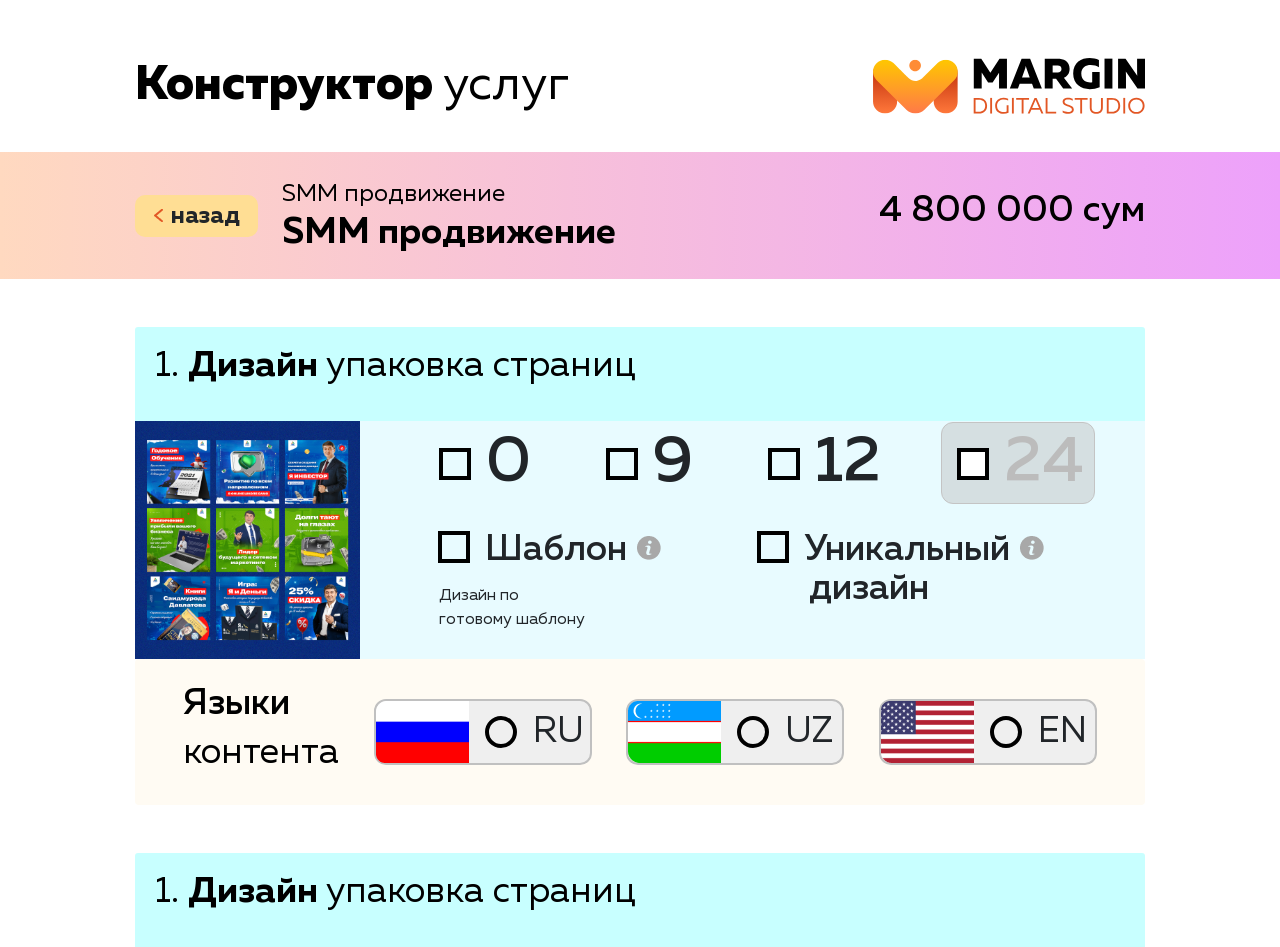
==== singlePage.html @ c9d4fbbf "Constructor" ====
<!DOCTYPE html>
<html lang="en">
<head>
    <meta charset="UTF-8">
    <meta name="viewport" content="width=device-width, user-scalable=no, initial-scale=1.0, maximum-scale=1.0, minimum-scale=1.0">
    <meta http-equiv="X-UA-Compatible" content="ie=edge">
    <title>Конструктор</title>

    <link rel="stylesheet" href="css/bootstrap.css">
    <link rel="stylesheet" href="css/app.css">
</head>
<body>

<header class="header">
    <div class="container">
        <div class="header__top">
            <div class="header__title">Конструктор <span>услуг</span></div>
            <a href="#" class="logo"><img src="./img/logo.svg" alt="Лого"></a>
        </div>
    </div>
</header>

<div class="Context Context_purple">
    <div class="container">
        <div class="d-flex align-items-center justify-content-between py-4">

            <div class="d-flex align-items-center">
                <button class="btn border-0 d-flex align-items-center justify-content-center" type="button">
                    <img src="img/icon/prev.png" alt="" class="">
                    <span class="font-weight-bold ml-2">назад</span>
                </button>

                <div class="ml-4">
                    <p class="mb-0">SMM продвижение</p>
                    <h2 class="font-weight-bold mb-0">SMM продвижение</h2>
                </div>
            </div>

            <div class="">
                <h2> 4 800 000 сум </h2>
            </div>

        </div>
    </div>
</div>

<div class="design mt-5">
    <div class="container">
        <div class="row">
            <div class="col-12">
                <div class="card border-0">
                    <div class="card-header border-bottom-0">
                        <p>1. <span class="font-weight-bold"> Дизайн </span> упаковка страниц</p>
                    </div>

                    <div class="card-body py-0 pl-0">
                        <div class="row">
                            <div class="col-3">
                                <div class="card border-0">
                                    <div class="card-body p-0">
                                        <img src="img/departments/Registration.png" alt="" class="w-100">
                                    </div>
                                </div>
                            </div>

                            <div class="col-9">
                                <div class="row">
                                    <button class="btn p-0 shadow-none">
                                        <label for="null" class="input-label">
                                            <input type="radio" id="null" name="numberOfPage">
                                            <h5 class=" ml-5 mb-0 input-text d-block py-2"> 0 </h5>
                                        </label>
                                    </button>

                                    <button class="btn p-0 shadow-none" >
                                        <label for="nine" class="input-label">
                                            <input type="radio" id="nine" name="numberOfPage">
                                            <h5 class="ml-5 mb-0 input-text d-block py-2"> 9 </h5>
                                        </label>
                                    </button>

                                    <button class="btn p-0 shadow-none">
                                        <label for="twelve" class="input-label">
                                            <input type="radio" id="twelve" name="numberOfPage">
                                            <h5 class="ml-5 mb-0 input-text d-block py-2"> 12 </h5>
                                        </label>
                                    </button>

                                    <button class="btn p-0 shadow-none btn_disabled">
                                        <label for="disabled" class="input-label">
                                            <input type="radio" id="disabled" name="numberOfPage">
                                            <h5 class=" ml-5 mb-0 input-text d-block py-2"> 24 </h5>
                                        </label>
                                    </button>
                                </div>

                                <div class="row mt-1">
                                    <div class="col-5">
                                        <div class="card border-0">
                                            <div class="card-body py-0">
                                                <button class="btn shadow-none" id="borderdraw" onclick="drawBorder()">
                                                    <label for="shablon" class="form-check-label">
                                                       <div class="d-flex align-items-center mb-3">
                                                           <input type="radio" id="shablon" name="numberOfPage" class="form-check-label_input">
                                                           <h4 class="mb-0 input-text d-block pt-2 form-check-label_input-text"> Шаблон </h4>
                                                           <a href="" class=""><img src="img/icon/VectorInfo.png" alt="" class="form-check-label_img"></a>
                                                       </div>

                                                        <p class="mb-0 text-left pl-3">Дизайн по </p>
                                                        <p class="mb-0 text-left pl-3">готовому шаблону </p>

                                                    </label>

                                                </button>
                                            </div>
                                        </div>
                                    </div>

                                    <div class="col-6">
                                        <div class="card border-0">
                                            <div class="card-body py-0">
                                                <button class="btn shadow-none" id="uniqueBorder" onclick="drawBorderForUnique()">
                                                    <label for="unique" class="form-check-label">
                                                        <div class="d-flex align-items-center mb-3">
                                                            <input type="radio" id="unique" class="form-check-label_input" name="numberOfPage">
                                                            <div><h4 class="mb-0 input-text form-check-label_input-text d-block pt-2"> Уникальный
                                                                <h4 class="mb-0 form-check-label_input-text_inputTextFontSize pr-4"> дизайн</h4></h4></div>

                                                            <a href="" class=""><img src="img/icon/VectorInfo.png" alt="" class="form-check-label_img"></a>
                                                        </div>
                                                    </label>

                                                </button>
                                            </div>
                                        </div>
                                    </div>
                                </div>
                            </div>
                        </div>


                    </div>
                </div>
            </div>
        </div>
    </div>
</div>

<div class="language-content">
    <div class="container">
        <div class="row">
       <div class="col-12">
          <div class="card px-5 d-flex flex-row justify-content-between border-0 align-items-center">
              <div>
                  <h2 class="mb-0"> Языки </h2>
                  <p class="mb-0"> контента </p>
              </div>

              <button class="btn language-button p-0 shadow-none" onclick="drawBorderRu()" id="ru">
                  <label for="russian" class="language-button_label">
                      <img src="img/departments/ru.png" alt="" class="language-button_img">

                      <input type="radio" class="language-button_input" id="russian">

                      <span class="ml-3"></span>

                      <p class="language-button_text mb-0 ml-5"> RU </p>
                  </label>
              </button>

              <button class="btn language-button p-0 shadow-none" id="uzbek">
                  <label for="UZ" class="language-button_label">
                      <img src="img/departments/uz.png" alt="" class="language-button_img">

                      <input type="radio" class="language-button_input" id="UZ" onclick="drawBorderUz()">

                      <span class="ml-3"></span>

                      <p class="language-button_text mb-0 ml-5"> UZ </p>
                  </label>
              </button>

              <button class="btn language-button p-0 shadow-none" id="english">
                  <label for="EN" class="language-button_label">
                      <img src="img/departments/USA.png" alt="" class="language-button_img">

                      <input type="radio" class="language-button_input" id="EN" onclick="drawBorderEn()">

                      <span class="ml-3"></span>

                      <p class="language-button_text mb-0 ml-5"> EN </p>
                  </label>
              </button>
          </div>
       </div>
        </div>
    </div>
</div>

<div class="design mt-5">
    <div class="container">
        <div class="row">
            <div class="col-12">
                <div class="card border-0">
                    <div class="card-header border-bottom-0">
                        <p>1. <span class="font-weight-bold"> Дизайн </span> упаковка страниц</p>
                    </div>

                    <div class="card-body py-0 pl-0">

                    </div>
                </div>
            </div>
        </div>
    </div>
</div>






<script src="js/jquery-3.3.1.slim.min.js"></script>
<script src="js/popper.min.js"></script>
<script src="js/bootstrap.js"></script>
<script src="js/app.js"></script>
</body>
</html>
---- css/app.css ----
body{padding:0;margin:0;font-family:'Muller', sans-serif;color:#000}.container{width:100%;max-width:1040px;margin:0 auto}*{box-sizing:border-box}input{font-family:'Muller', sans-serif}@font-face{font-family:'Muller';src:url("../fonts/MullerLight.eot");src:local("Muller Light"),local("MullerLight"),url("../fonts/MullerLight.eot?#iefix") format("embedded-opentype"),url("../fonts/MullerLight.woff2") format("woff2"),url("../fonts/MullerLight.woff") format("woff"),url("../fonts/MullerLight.ttf") format("truetype");font-weight:300;font-style:normal}@font-face{font-family:'Muller';src:url("../fonts/MullerRegular.eot");src:local("Muller Regular"),local("MullerRegular"),url("../fonts/MullerRegular.eot?#iefix") format("embedded-opentype"),url("../fonts/MullerRegular.woff2") format("woff2"),url("../fonts/MullerRegular.woff") format("woff"),url("../fonts/MullerRegular.ttf") format("truetype");font-weight:normal;font-style:normal}@font-face{font-family:'Muller';src:url("../fonts/MullerMedium.eot");src:local("Muller Medium"),local("MullerMedium"),url("../fonts/MullerMedium.eot?#iefix") format("embedded-opentype"),url("../fonts/MullerMedium.woff2") format("woff2"),url("../fonts/MullerMedium.woff") format("woff"),url("../fonts/MullerMedium.ttf") format("truetype");font-weight:500;font-style:normal}@font-face{font-family:'Muller';src:url("../fonts/MullerBold.eot");src:local("Muller Bold"),local("MullerBold"),url("../fonts/MullerBold.eot?#iefix") format("embedded-opentype"),url("../fonts/MullerBold.woff2") format("woff2"),url("../fonts/MullerBold.woff") format("woff"),url("../fonts/MullerBold.ttf") format("truetype");font-weight:bold;font-style:normal}@font-face{font-family:'Muller';src:url("../fonts/MullerExtraBold.eot");src:local("Muller ExtraBold"),local("MullerExtraBold"),url("../fonts/MullerExtraBold.eot?#iefix") format("embedded-opentype"),url("../fonts/MullerExtraBold.woff2") format("woff2"),url("../fonts/MullerExtraBold.woff") format("woff"),url("../fonts/MullerExtraBold.ttf") format("truetype");font-weight:800;font-style:normal}.icon{display:inline-block;vertical-align:sub;mask-repeat:no-repeat;mask-size:100%;-webkit-mask-repeat:no-repeat;-webkit-mask-size:100%;background-color:#e25725;width:23px;height:33px}.icon.next-icon{mask-image:url("../img/icon/Vector.png");-webkit-mask-image:url("../img/icon/Vector.png")}.icon.next-grey{background-color:#959595}.header__top{display:flex;align-items:center;justify-content:space-between;padding-top:50px;padding-bottom:30px}.header__title{font-weight:800;font-size:48px;color:#000}.header__title span{font-weight:normal}.section-top .top-block{display:flex;align-items:center;height:136px}.section-top .top-block__wrapper{display:flex;align-items:center}.section-top .top-block--black{background:#2b2b2b;background:-moz-linear-gradient(top, #2b2b2b 0%, #0a0a0a 100%);background:-webkit-linear-gradient(top, #2b2b2b 0%, #0a0a0a 100%);background:linear-gradient(to bottom, #2b2b2b 0%, #0a0a0a 100%);filter:progid:DXImageTransform.Microsoft.gradient(startColorstr='#2b2b2b', endColorstr='#0a0a0a', GradientType=0)}.section-top .top-block__title{margin-right:auto;font-size:36px;font-weight:bold}.section-top .top-block__title--white{color:#fff}.section-top .top-block__input input{height:77px;width:645px;border:1px solid #c4c4c4;border-radius:10px;outline:0;font-size:48px;font-weight:500;padding:10px 25px 0 25px}.section-department .department-title{position:relative;display:flex;align-items:center;padding-top:60px;padding-bottom:35px;font-size:48px}.section-department .department-title span{font-size:144px;font-weight:800;margin-left:auto;position:absolute;right:0;bottom:0;line-height:50%}.section-department .department-title--smm span{color:rgba(255,172,25,0.25)}.section-department .department-title--www span{color:rgba(156,183,255,0.25)}.section-department .department-block.department-smm.department-block--active,.section-department .department-block.department-www.department-block--active{background-color:#FFFAEE}.section-department .department-block.department-fb.department-block--active{background-color:#ECF7FF}.section-department .department-block.department-context.department-block--active{background-color:#EEFFF1}.section-department .department-block.department-individual{margin-top:50px}.section-department .drawBorderStyle{background:#FFFFFF;border:2px solid #E25725;box-sizing:border-box;border-radius:12px}.section-department .department-block{position:relative;background-color:#F4F4F4;border-bottom:10px solid #DEDEDE;min-height:220px;display:flex;align-items:center}.section-department .department-block .department-grid{display:grid;grid-template-columns:416px 1fr;grid-gap:30px}.section-department .department-block .department-grid .department-col .department-image{display:flex;align-items:center;justify-content:center}.section-department .department-block .department-grid .department-col__wrapper{display:flex;align-items:center;justify-content:space-between;height:100%}.section-department .department-block .department-grid .department-col__wrapper .icon-circle-next{display:flex;align-items:center;justify-content:center;background-color:#DEDEDE;width:74px;height:74px;flex:none;border-radius:50%}.section-department .department-block .department-grid .department-col__wrapper .icon-circle-next::before{content:'';-webkit-mask:url(../img/icon/next.svg) no-repeat center/100%;mask:url(../img/icon/next.svg) no-repeat center/100%;width:23px;height:33px;background-color:#000}.section-department .department-block .department-grid .department-col__inner .department-name{font-size:36px;font-weight:bold;margin-bottom:18px}.section-department .department-block .department-grid .department-col__inner .department-service{display:flex;align-items:center;font-weight:500;font-size:24px}.section-department .department-block .department-grid .department-col__inner .department-service__none{color:#747474}.section-department .department-block .department-grid .department-col__inner .department-service__count{border-radius:10px;height:42px;display:none;align-items:center;justify-content:center;padding-left:18px;padding-right:18px;color:#fff;background:#e55927;background:-moz-linear-gradient(left, #e55927 0%, #ffac0b 100%);background:-webkit-linear-gradient(left, #e55927 0%, #ffac0b 100%);background:linear-gradient(to right, #e55927 0%, #ffac0b 100%);filter:progid:DXImageTransform.Microsoft.gradient(startColorstr="#e55927", endColorstr="#ffac0b", GradientType=1);margin-right:10px}.section-department .department-block .department-grid .department-col__inner .department-service__price{display:none}.section-department .department-block .department-grid .department-col__inner .department-service__price span{color:#E25725}.section-department .department-block .department-grid .department-col__inner .department-service__price--fb span{font-size:52px;color:#3C5997;font-weight:normal}.section-department .department-block--active .department-grid .department-col__wrapper .icon-circle-next{background-color:#FFDE94}.section-department .department-block--active .department-grid .department-col__wrapper .icon-circle-next::before{background-color:#E25725}.section-department .department-block--active .department-grid .department-col__inner .department-service__count{display:flex}.section-department .department-block--active .department-grid .department-col__inner .department-service__price{display:block}.section-department .department-block--active .department-grid .department-col__inner .department-service__none{display:none}.Context{background-color:#f4f4f4}.Context_purple{background-image:linear-gradient(90deg, #ffd9c0 0%, #eda1fb 100%)}.Context_grey{background-image:linear-gradient(90deg, #f4f4f4 0%, #f4f4f4 100%)}.Context_orange{background-image:linear-gradient(90deg, #ba4f21 0%, #d76d22 100%)}.Context_blue{background-image:linear-gradient(90deg, #0062ad 0%, #0174a1 100%)}.Context_green{background-image:linear-gradient(90deg, #0a8652 0%, #0d6f9a 100%)}.Context .container button{width:123px;height:42px;background:#FFDE94;border-radius:10px}.Context .container button img{height:13px;width:9px}.Context .container button span{font-size:24px}.Context .container h2{font-size:36px}.Context .container p{font-size:24px}.Context_white{color:white}h3{font-size:48px;font-weight:lighter}.blocks .block{min-height:147px;position:relative}.blocks .block .block-instagram-facebook a{text-decoration-line:none;color:#000;background-image:linear-gradient(90deg, #ffd9c0 0%, #eda0fc 100%);display:flex;align-items:center;border-radius:10px;padding:23px 49px 27px 44px}.blocks .block .block-instagram-facebook a .circle span{position:relative}.blocks .block .block-instagram-facebook a .circle span:after{content:'';width:32px;height:32px;border:4px solid #000;border-radius:50%;position:absolute;left:0;top:calc(50% - 16px)}.blocks .block .block-instagram-facebook a .circle span:before{content:'';width:18px;height:18px;background:linear-gradient(#ffac0b 0%, #e55927 100%);position:absolute;left:7px;top:calc(50% - 9px);border-radius:50%}.blocks .block .block-instagram-facebook a .messsenger p{font-size:24px}.blocks .block .block-instagram-facebook a .messsenger h3{font-size:36px}.blocks .block .block-instagram-facebook a .col-4 p{font-size:18px}.blocks .block .block-instagram-facebook a .next{width:74px;height:74px;border-radius:50%;background-color:#ffde94;position:absolute;right:49px}.blocks .block .block-telegram{height:147px}.blocks .block .block-telegram a{text-decoration-line:none;color:#000;background-image:linear-gradient(90deg, #b9eaff 0%, #82d5ff 100%);display:flex;align-items:center;border-radius:10px;padding:23px 49px 27px 44px}.blocks .block .block-telegram a .circle span{position:relative}.blocks .block .block-telegram a .circle span:after{content:'';width:32px;height:32px;border:4px solid #000;border-radius:50%;position:absolute;left:0;top:calc(50% - 16px)}.blocks .block .block-telegram a .circle span:before{content:'';width:18px;height:18px;background:linear-gradient(#ffac0b 0%, #e55927 100%);position:absolute;left:7px;top:calc(50% - 9px);border-radius:50%}.blocks .block .block-telegram a .messsenger p{font-size:24px}.blocks .block .block-telegram a .messsenger h3{font-size:36px}.blocks .block .block-telegram a .col-5 p{font-size:18px}.blocks .block .block-telegram a .next{width:74px;height:74px;border-radius:50%;background-color:#ffde94;position:absolute;right:49px}.blocks .block .block-telegram_disabled a{background-image:linear-gradient(90deg, #e7e7e7 0%, #bebebe 100%)}.blocks .block .block-telegram_disabled a .circle span:before{display:none}.blocks .block .block-telegram_disabled a .messsenger p{font-size:24px}.blocks .block .block-telegram_disabled a .messsenger h3{font-size:36px}.blocks .block .block-telegram_disabled a .col-4 p{font-size:18px}.blocks .block .block-telegram_disabled a .next{width:74px;height:74px;border-radius:50%;background-color:#a6a6a6;position:absolute;right:49px}.blocks .block .block-instagram{height:147px}.blocks .block .block-instagram a{text-decoration-line:none;color:#000;background-image:linear-gradient(90deg, #e8823d 0%, #a036b5 100%);display:flex;align-items:center;border-radius:10px;padding:23px 49px 27px 44px}.blocks .block .block-instagram a .circle span{position:relative}.blocks .block .block-instagram a .circle span:after{content:'';width:32px;height:32px;border:4px solid #FFDE94;border-radius:50%;position:absolute;left:0;top:calc(50% - 16px)}.blocks .block .block-instagram a .circle span:before{content:'';width:18px;height:18px;background:white;position:absolute;left:7px;top:calc(50% - 9px);border-radius:50%}.blocks .block .block-instagram a .messsenger p{font-size:24px}.blocks .block .block-instagram a .messsenger h3{font-size:36px}.blocks .block .block-instagram a .col-6 p{font-size:18px}.blocks .block .block-instagram a .next{width:74px;height:74px;border-radius:50%;background-color:#ffde94;position:absolute;right:49px}.blocks .block .block-instagram_disabled a{color:#000000;background-image:linear-gradient(90deg, #e7e7e7 0%, #bebebe 100%)}.blocks .block .block-instagram_disabled a .circle span:before{display:none}.blocks .block .block-instagram_disabled a .circle span:after{border-color:black}.blocks .block .block-instagram_disabled a .messsenger p{font-size:24px;color:black}.blocks .block .block-instagram_disabled a .messsenger h3{font-size:36px;color:#000000}.blocks .block .block-instagram_disabled a .col-6 p{font-size:18px;color:#000000}.blocks .block .block-instagram_disabled a .next{width:74px;height:74px;border-radius:50%;background-color:#a6a6a6;position:absolute;right:49px}.blocks .block .block-instagram_disabled a .next .icon .next-icon{background-color:red}.blocks .block .block-facebook{height:147px}.blocks .block .block-facebook a{text-decoration-line:none;color:#000;background-image:linear-gradient(90deg, #3574c0 0%, #39a0c0 100%);display:flex;align-items:center;border-radius:10px;padding:23px 49px 27px 44px}.blocks .block .block-facebook a .circle span{position:relative}.blocks .block .block-facebook a .circle span:after{content:'';width:32px;height:32px;border:4px solid #FFDE94;border-radius:50%;position:absolute;left:0;top:calc(50% - 16px)}.blocks .block .block-facebook a .circle span:before{content:'';width:18px;height:18px;background:white;position:absolute;left:7px;top:calc(50% - 9px);border-radius:50%}.blocks .block .block-facebook a .messsenger p{font-size:24px}.blocks .block .block-facebook a .messsenger h3{font-size:36px}.blocks .block .block-facebook a .col-6 p{font-size:18px}.blocks .block .block-facebook a .next{width:74px;height:74px;border-radius:50%;background-color:#ffde94;position:absolute;right:49px}.blocks .block .block-facebook_disabled a{color:#000000;background-image:linear-gradient(90deg, #e7e7e7 0%, #bebebe 100%)}.blocks .block .block-facebook_disabled a .circle span:before{display:none}.blocks .block .block-facebook_disabled a .circle span:after{border-color:black}.blocks .block .block-facebook_disabled a .messsenger p{font-size:24px;color:black}.blocks .block .block-facebook_disabled a .messsenger h3{font-size:36px;color:#000000}.blocks .block .block-facebook_disabled a .col-6 p{font-size:18px;color:#000000}.blocks .block .block-facebook_disabled a .next{width:74px;height:74px;border-radius:50%;background-color:#a6a6a6;position:absolute;right:49px}.blocks .block .block-facebook_disabled a .next .icon .next-icon{background-color:red}.blocks .block .block-tiktok{height:147px}.blocks .block .block-tiktok a{text-decoration-line:none;color:#000;background-image:linear-gradient(90deg, #166065 0%, #ef1d52 100%);display:flex;align-items:center;border-radius:10px;padding:21px 49px 21px 44px}.blocks .block .block-tiktok a .circle span{position:relative}.blocks .block .block-tiktok a .circle span:after{content:'';width:32px;height:32px;border:4px solid #FFDE94;border-radius:50%;position:absolute;left:0;top:calc(50% - 16px)}.blocks .block .block-tiktok a .circle span:before{content:'';width:18px;height:18px;background:white;position:absolute;left:7px;top:calc(50% - 9px);border-radius:50%}.blocks .block .block-tiktok a .messsenger p{font-size:24px}.blocks .block .block-tiktok a .messsenger h3{font-size:36px}.blocks .block .block-tiktok a .col-6 p{font-size:18px}.blocks .block .block-tiktok a .next{width:74px;height:74px;border-radius:50%;background-color:#ffde94;position:absolute;right:49px}.blocks .block .block-tiktok_disabled a{color:#000000;background-image:linear-gradient(90deg, #e7e7e7 0%, #bebebe 100%)}.blocks .block .block-tiktok_disabled a .circle span:before{display:none}.blocks .block .block-tiktok_disabled a .circle span:after{border-color:black}.blocks .block .block-tiktok_disabled a .messsenger p{font-size:24px;color:black}.blocks .block .block-tiktok_disabled a .messsenger h3{font-size:36px;color:#000000}.blocks .block .block-tiktok_disabled a .col-6 p{font-size:18px;color:#000000}.blocks .block .block-tiktok_disabled a .next{width:74px;height:74px;border-radius:50%;background-color:#a6a6a6;position:absolute;right:49px}.blocks .block .block-tiktok_disabled a .next .icon .next-icon{background-color:red}.blocks .block .block-youtube{margin-bottom:207px;height:147px}.blocks .block .block-youtube a{text-decoration-line:none;color:#000;background-image:linear-gradient(90deg, #2c2c2c 0%, #8e8e8e 100%);display:flex;align-items:center;border-radius:10px;padding:23px 49px 27px 44px}.blocks .block .block-youtube a .circle span{position:relative}.blocks .block .block-youtube a .circle span:after{content:'';width:32px;height:32px;border:4px solid #FFDE94;border-radius:50%;position:absolute;left:0;top:calc(50% - 16px)}.blocks .block .block-youtube a .circle span:before{content:'';width:18px;height:18px;background:white;position:absolute;left:7px;top:calc(50% - 9px);border-radius:50%}.blocks .block .block-youtube a .messsenger p{font-size:24px}.blocks .block .block-youtube a .messsenger h3{font-size:36px}.blocks .block .block-youtube a .col-6 p{font-size:18px}.blocks .block .block-youtube a .next{width:74px;height:74px;border-radius:50%;background-color:#ffde94;position:absolute;right:49px}.blocks .block .block-youtube_disabled a{color:#000000;background-image:linear-gradient(90deg, #e7e7e7 0%, #bebebe 100%)}.blocks .block .block-youtube_disabled a .circle span:before{display:none}.blocks .block .block-youtube_disabled a .circle span:after{border-color:black}.blocks .block .block-youtube_disabled a .messsenger p{font-size:24px;color:black}.blocks .block .block-youtube_disabled a .messsenger h3{font-size:36px;color:#000000}.blocks .block .block-youtube_disabled a .col-6 p{font-size:18px;color:#000000}.blocks .block .block-youtube_disabled a .next{width:74px;height:74px;border-radius:50%;background-color:#a6a6a6;position:absolute;right:49px}.blocks .block .block-youtube_disabled a .next .icon .next-icon{background-color:red}.footer .footer-block-left{text-decoration-line:none;background-image:linear-gradient(180deg, #ffde94 0%, #ffd371 100%);width:50%;height:194px}.footer .footer-block-left span{font-size:64px}.footer .footer-block-left img{height:37px;width:25px}.footer .footer-block-right{text-decoration-line:none;background-image:linear-gradient(180deg, #efefef 0%, #e1e1e1 100%);width:50%;height:194px}.footer .footer-block-right span{font-size:64px}.footer .footer-block-right img{height:61px;width:63px}.footer .footer-bottom{background-color:#fff3d7;height:97px}.design .container .row .col-12 .card .card-header{background-color:#c8ffff}.design .container .row .col-12 .card .card-header p{font-size:36px}.design .container .row .col-12 .card .card-body{background-color:#e8fbff}.design .container .row .col-12 .card .card-body .row .col-9 .row .btn .input-label{display:inline-block;box-sizing:border-box}.design .container .row .col-12 .card .card-body .row .col-9 .row .btn .input-label input{display:none}.design .container .row .col-12 .card .card-body .row .col-9 .row .btn .input-label input:checked ~ .input-text{background-color:white;border:2px solid #e25725;border-radius:12px}.design .container .row .col-12 .card .card-body .row .col-9 .row .btn .input-label input:checked ~ .input-text:after{border-radius:50%;border-color:#E25725}.design .container .row .col-12 .card .card-body .row .col-9 .row .btn .input-label input:checked ~ .input-text:before{display:block}.design .container .row .col-12 .card .card-body .row .col-9 .row .btn .input-label .input-text{font-size:64px;line-height:64px;padding-left:62px;padding-right:10px;position:relative}.design .container .row .col-12 .card .card-body .row .col-9 .row .btn .input-label .input-text:after{content:'';width:32px;height:32px;border:4px solid #000000;display:block;position:absolute;left:15px;top:calc(50% - 15px)}.design .container .row .col-12 .card .card-body .row .col-9 .row .btn .input-label .input-text:before{content:'';width:18px;height:18px;border-radius:50%;background-color:#E25725;position:absolute;left:22px;top:calc(50% - 8px);display:none}.design .container .row .col-12 .card .card-body .row .col-9 .row .btn_disabled .input-label .input-text{background-color:rgba(196,196,196,0.5);border:1px solid #c4c4c4;border-radius:12px;color:#bcbcbc}.design .container .row .col-12 .card .card-body .row .col-9 .row .btn_disabled .input-label .input-text:after{background-color:white}.design .container .row .col-12 .card .card-body .row .col-9 .row:nth-child(2) .card-body .btn{padding-right:35px}.design .container .row .col-12 .card .card-body .row .col-9 .row:nth-child(2) .card-body .btn .form-check-label{display:inline-block;position:relative;box-sizing:border-box}.design .container .row .col-12 .card .card-body .row .col-9 .row:nth-child(2) .card-body .btn .form-check-label_input{display:none}.design .container .row .col-12 .card .card-body .row .col-9 .row:nth-child(2) .card-body .btn .form-check-label_input:checked ~ .input-text:after,.design .container .row .col-12 .card .card-body .row .col-9 .row:nth-child(2) .card-body .btn .form-check-label_input:checked ~ div .input-text:after{border-radius:50%;border-color:#E25725}.design .container .row .col-12 .card .card-body .row .col-9 .row:nth-child(2) .card-body .btn .form-check-label_input:checked ~ .input-text:before,.design .container .row .col-12 .card .card-body .row .col-9 .row:nth-child(2) .card-body .btn .form-check-label_input:checked ~ div .input-text:before{display:block}.design .container .row .col-12 .card .card-body .row .col-9 .row:nth-child(2) .card-body .btn .form-check-label_img{position:absolute;top:12px;width:24px;height:24px}.design .container .row .col-12 .card .card-body .row .col-9 .row:nth-child(2) .card-body .btn .form-check-label_input-text{font-size:36px;line-height:36px;padding-left:62px;padding-right:10px;position:relative}.design .container .row .col-12 .card .card-body .row .col-9 .row:nth-child(2) .card-body .btn .form-check-label_input-text:after{content:'';width:32px;height:32px;border:4px solid #000000;display:block;position:absolute;left:15px;top:calc(50% - 15px)}.design .container .row .col-12 .card .card-body .row .col-9 .row:nth-child(2) .card-body .btn .form-check-label_input-text:before{content:'';width:18px;height:18px;border-radius:50%;background-color:#E25725;position:absolute;left:22px;top:calc(50% - 8px);display:none}.design .container .row .col-12 .card .card-body .row .col-9 .row:nth-child(2) .card-body .btn .form-check-label_input-text_inputTextFontSize{font-size:36px}.language-content .container .row .col-12 .card{background-color:#fffbf3;height:146px}.language-content .container .row .col-12 .card h2,.language-content .container .row .col-12 .card p{font-size:36px}.language-content .container .row .col-12 .card .language-button{width:218px;height:66px;background:#EFEFEF;border:2px solid #C0C0C0;box-sizing:border-box;border-radius:12px}.language-content .container .row .col-12 .card .language-button_label{display:flex;align-items:center}.language-content .container .row .col-12 .card .language-button_label p{font-size:36px}.language-content .container .row .col-12 .card .language-button_label input[type="radio"]{display:none}.language-content .container .row .col-12 .card .language-button_label input ~ span{position:relative}.language-content .container .row .col-12 .card .language-button_label input ~ span::after{content:'';width:32px;height:32px;border:4px solid #000000;border-radius:50%;position:absolute;left:0;top:calc(50% - 16px)}.language-content .container .row .col-12 .card .language-button_label input:checked ~ span::before{background:linear-gradient(180deg, #e25725 0%, #e25725 100%)}.language-content .container .row .col-12 .card .language-button_label input:checked ~ span::after{border:4px solid #e25725}.language-content .container .row .col-12 .card .language-button_label input ~ span::before{content:'';width:18px;height:18px;background:transparent;position:absolute;left:7px;top:calc(50% - 9px);border-radius:50%}.language-content .container .row .col-12 .card .language-button_img{width:93px;height:62px}
/*# sourceMappingURL=app.css.map */
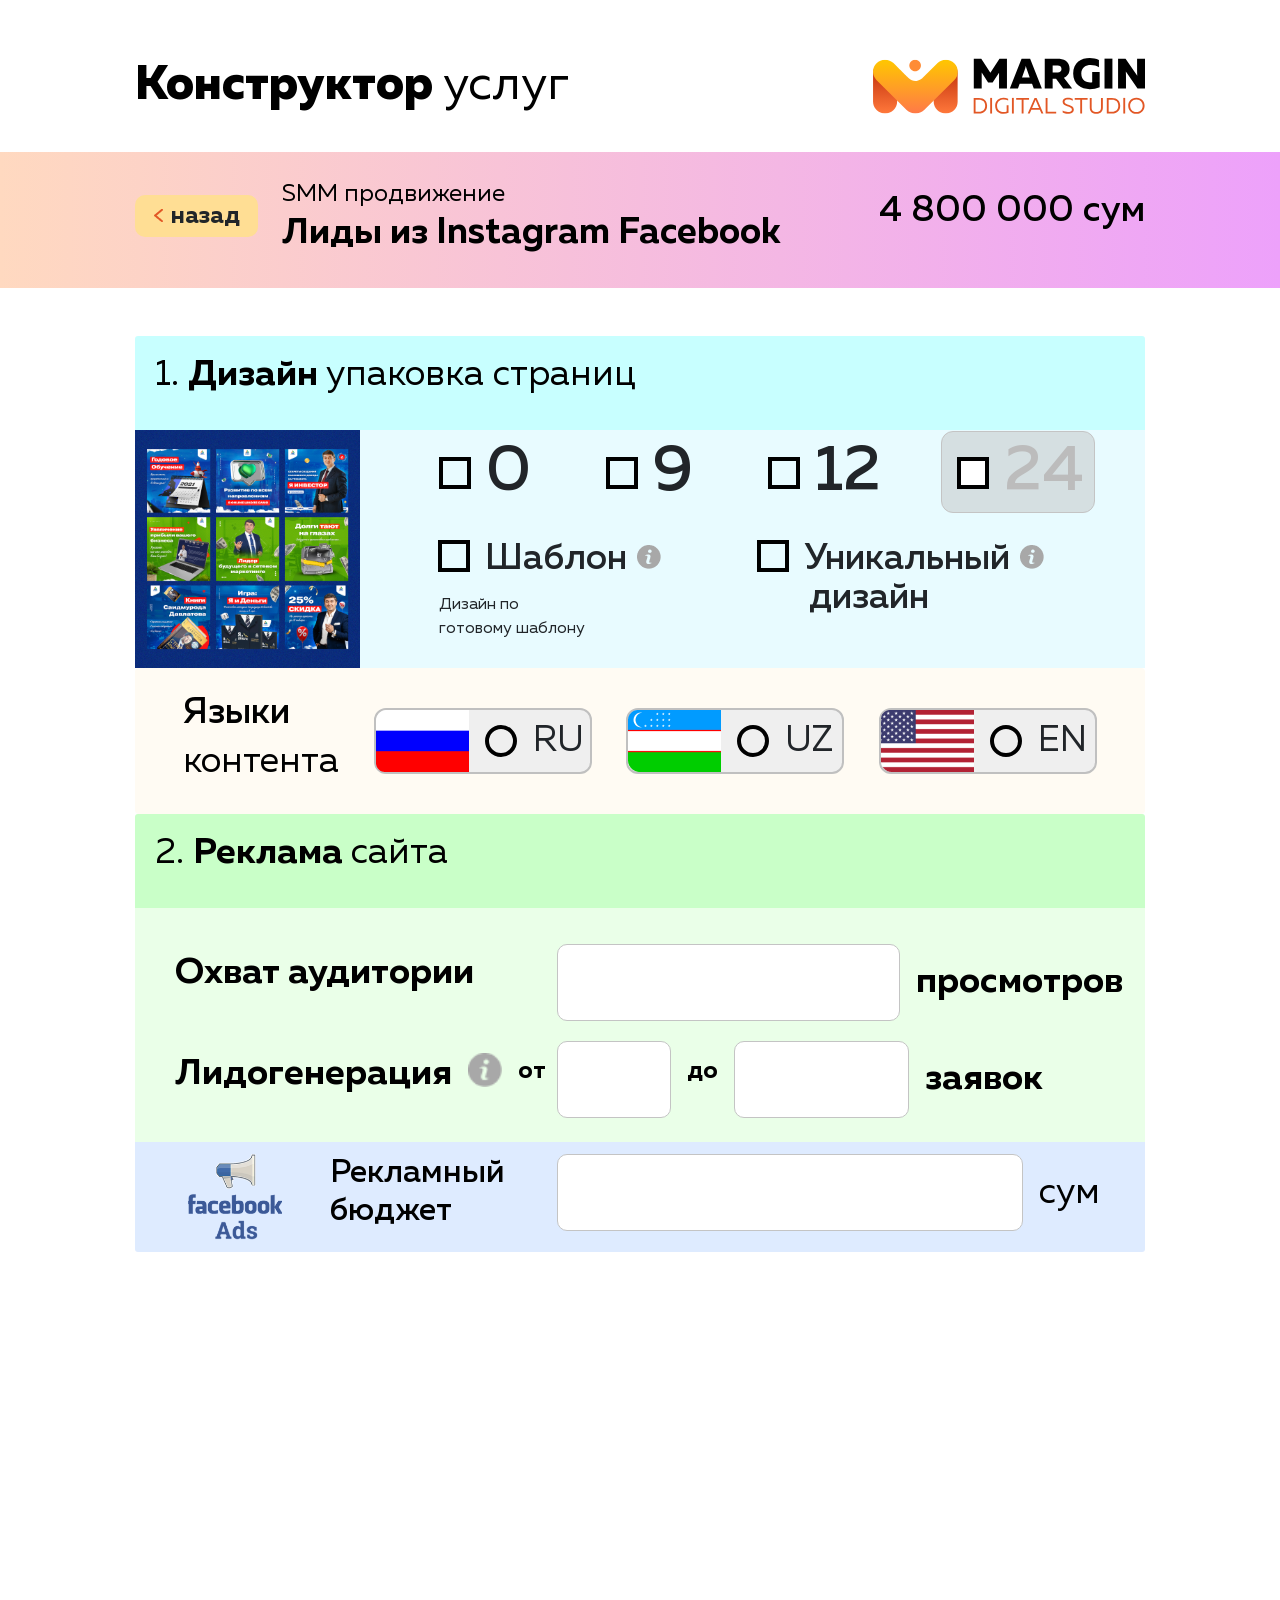
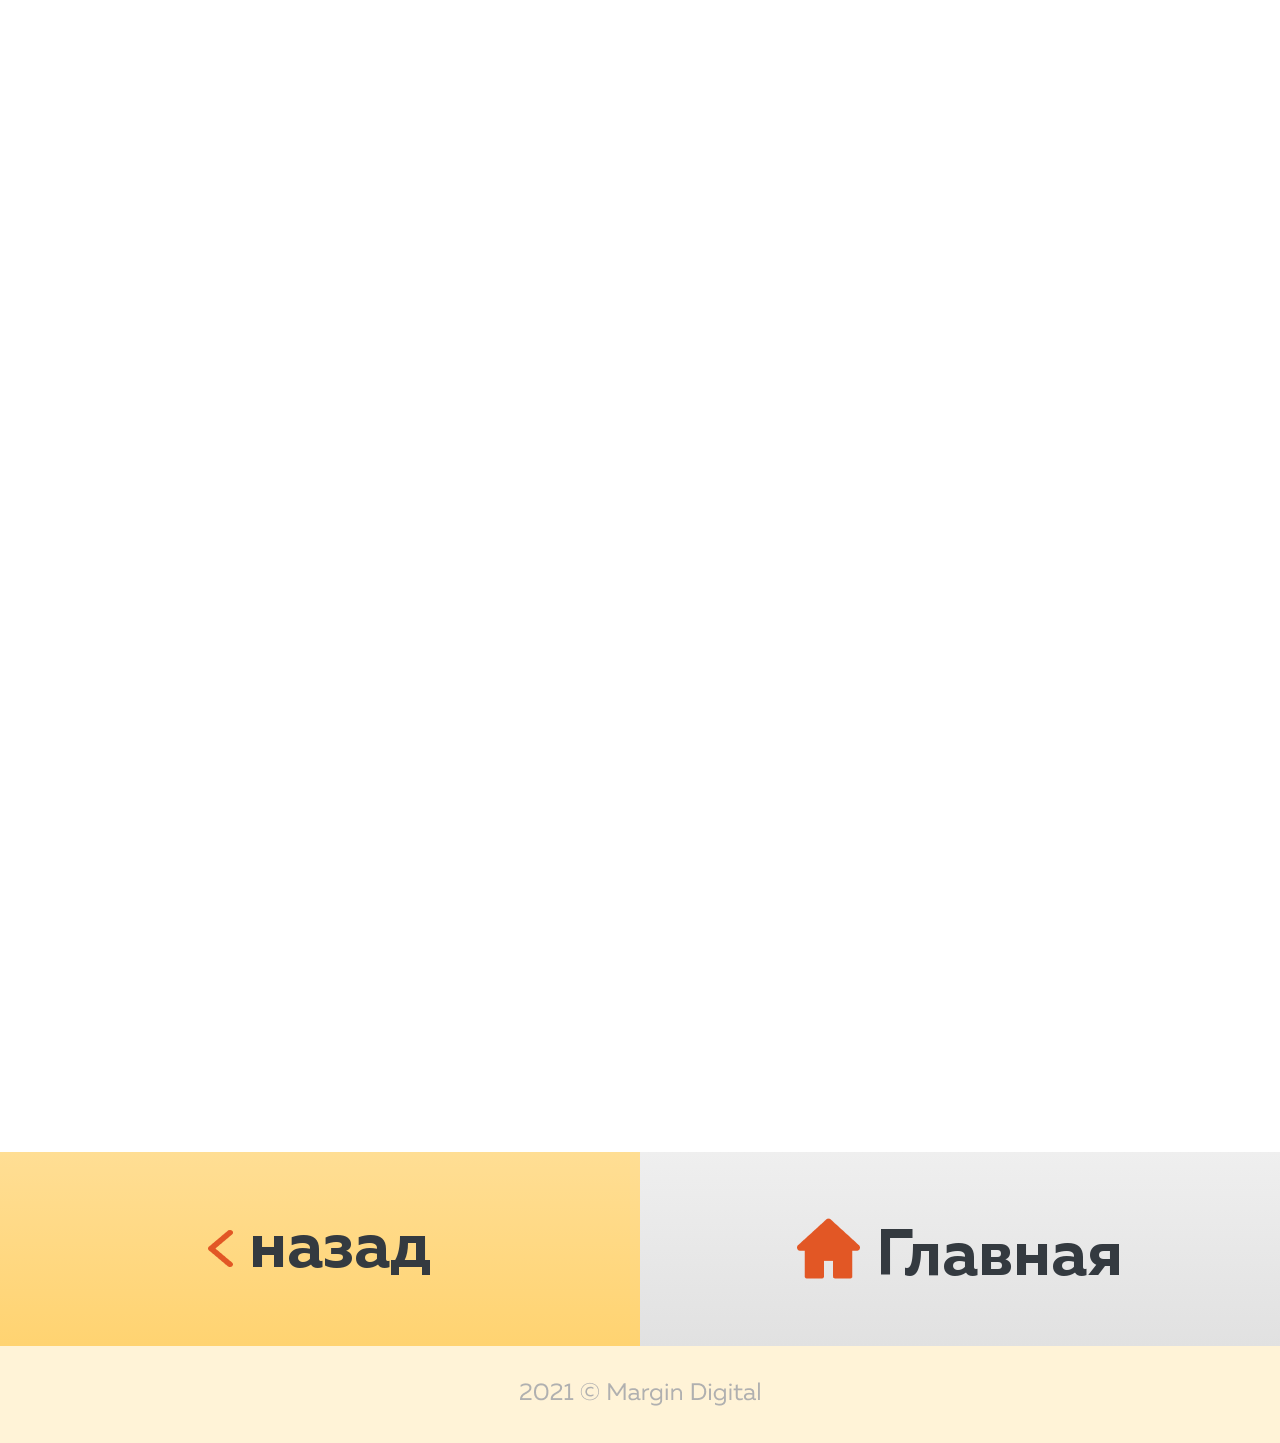
==== commit 4d23a82e: "single page and 2024 are ready" ====
--- a/singlePage.html
+++ b/singlePage.html
@@ -2,7 +2,8 @@
 <html lang="en">
 <head>
     <meta charset="UTF-8">
-    <meta name="viewport" content="width=device-width, user-scalable=no, initial-scale=1.0, maximum-scale=1.0, minimum-scale=1.0">
+    <meta name="viewport"
+          content="width=device-width, user-scalable=no, initial-scale=1.0, maximum-scale=1.0, minimum-scale=1.0">
     <meta http-equiv="X-UA-Compatible" content="ie=edge">
     <title>Конструктор</title>
 
@@ -32,7 +33,7 @@
 
                 <div class="ml-4">
                     <p class="mb-0">SMM продвижение</p>
-                    <h2 class="font-weight-bold mb-0">SMM продвижение</h2>
+                    <h2 class="font-weight-bold mb-0">Лиды из Instagram Facebook</h2>
                 </div>
             </div>
 
@@ -72,7 +73,7 @@
                                         </label>
                                     </button>
 
-                                    <button class="btn p-0 shadow-none" >
+                                    <button class="btn p-0 shadow-none">
                                         <label for="nine" class="input-label">
                                             <input type="radio" id="nine" name="numberOfPage">
                                             <h5 class="ml-5 mb-0 input-text d-block py-2"> 9 </h5>
@@ -100,11 +101,15 @@
                                             <div class="card-body py-0">
                                                 <button class="btn shadow-none" id="borderdraw" onclick="drawBorder()">
                                                     <label for="shablon" class="form-check-label">
-                                                       <div class="d-flex align-items-center mb-3">
-                                                           <input type="radio" id="shablon" name="numberOfPage" class="form-check-label_input">
-                                                           <h4 class="mb-0 input-text d-block pt-2 form-check-label_input-text"> Шаблон </h4>
-                                                           <a href="" class=""><img src="img/icon/VectorInfo.png" alt="" class="form-check-label_img"></a>
-                                                       </div>
+                                                        <div class="d-flex align-items-center mb-3">
+                                                            <input type="radio" id="shablon" name="numberOfPage"
+                                                                   class="form-check-label_input">
+                                                            <h4 class="mb-0 input-text d-block pt-2 form-check-label_input-text">
+                                                                Шаблон </h4>
+                                                            <a href="" class=""><img src="img/icon/VectorInfo.png"
+                                                                                     alt=""
+                                                                                     class="form-check-label_img"></a>
+                                                        </div>
 
                                                         <p class="mb-0 text-left pl-3">Дизайн по </p>
                                                         <p class="mb-0 text-left pl-3">готовому шаблону </p>
@@ -119,14 +124,22 @@
                                     <div class="col-6">
                                         <div class="card border-0">
                                             <div class="card-body py-0">
-                                                <button class="btn shadow-none" id="uniqueBorder" onclick="drawBorderForUnique()">
+                                                <button class="btn shadow-none" id="uniqueBorder"
+                                                        onclick="drawBorderForUnique()">
                                                     <label for="unique" class="form-check-label">
                                                         <div class="d-flex align-items-center mb-3">
-                                                            <input type="radio" id="unique" class="form-check-label_input" name="numberOfPage">
-                                                            <div><h4 class="mb-0 input-text form-check-label_input-text d-block pt-2"> Уникальный
-                                                                <h4 class="mb-0 form-check-label_input-text_inputTextFontSize pr-4"> дизайн</h4></h4></div>
-
-                                                            <a href="" class=""><img src="img/icon/VectorInfo.png" alt="" class="form-check-label_img"></a>
+                                                            <input type="radio" id="unique"
+                                                                   class="form-check-label_input" name="numberOfPage">
+                                                            <div>
+                                                                <h4 class="mb-0 input-text form-check-label_input-text d-block pt-2">
+                                                                    Уникальный
+                                                                    <h4 class="mb-0 form-check-label_input-text_inputTextFontSize pr-4">
+                                                                        дизайн</h4></h4>
+                                                            </div>
+
+                                                            <a href="" class=""><img src="img/icon/VectorInfo.png"
+                                                                                     alt=""
+                                                                                     class="form-check-label_img"></a>
                                                         </div>
                                                     </label>
 
@@ -149,65 +162,130 @@
 <div class="language-content">
     <div class="container">
         <div class="row">
-       <div class="col-12">
-          <div class="card px-5 d-flex flex-row justify-content-between border-0 align-items-center">
-              <div>
-                  <h2 class="mb-0"> Языки </h2>
-                  <p class="mb-0"> контента </p>
-              </div>
-
-              <button class="btn language-button p-0 shadow-none" onclick="drawBorderRu()" id="ru">
-                  <label for="russian" class="language-button_label">
-                      <img src="img/departments/ru.png" alt="" class="language-button_img">
-
-                      <input type="radio" class="language-button_input" id="russian">
-
-                      <span class="ml-3"></span>
-
-                      <p class="language-button_text mb-0 ml-5"> RU </p>
-                  </label>
-              </button>
-
-              <button class="btn language-button p-0 shadow-none" id="uzbek">
-                  <label for="UZ" class="language-button_label">
-                      <img src="img/departments/uz.png" alt="" class="language-button_img">
-
-                      <input type="radio" class="language-button_input" id="UZ" onclick="drawBorderUz()">
-
-                      <span class="ml-3"></span>
-
-                      <p class="language-button_text mb-0 ml-5"> UZ </p>
-                  </label>
-              </button>
-
-              <button class="btn language-button p-0 shadow-none" id="english">
-                  <label for="EN" class="language-button_label">
-                      <img src="img/departments/USA.png" alt="" class="language-button_img">
-
-                      <input type="radio" class="language-button_input" id="EN" onclick="drawBorderEn()">
-
-                      <span class="ml-3"></span>
-
-                      <p class="language-button_text mb-0 ml-5"> EN </p>
-                  </label>
-              </button>
-          </div>
-       </div>
+            <div class="col-12">
+                <div class="card px-5 d-flex flex-row justify-content-between border-0 align-items-center">
+                    <div>
+                        <h2 class="mb-0"> Языки </h2>
+                        <p class="mb-0"> контента </p>
+                    </div>
+
+                    <button class="btn language-button p-0 shadow-none" onclick="drawBorderRu()" id="ru">
+                        <label for="russian" class="language-button_label">
+                            <img src="img/departments/ru.png" alt="" class="language-button_img">
+
+                            <input type="radio" class="language-button_input" id="russian">
+
+                            <span class="ml-3"></span>
+
+                            <p class="language-button_text mb-0 ml-5"> RU </p>
+                        </label>
+                    </button>
+
+                    <button class="btn language-button p-0 shadow-none" id="uzbek">
+                        <label for="UZ" class="language-button_label">
+                            <img src="img/departments/uz.png" alt="" class="language-button_img">
+
+                            <input type="radio" class="language-button_input" id="UZ" onclick="drawBorderUz()">
+
+                            <span class="ml-3"></span>
+
+                            <p class="language-button_text mb-0 ml-5"> UZ </p>
+                        </label>
+                    </button>
+
+                    <button class="btn language-button p-0 shadow-none" id="english">
+                        <label for="EN" class="language-button_label">
+                            <img src="img/departments/USA.png" alt="" class="language-button_img">
+
+                            <input type="radio" class="language-button_input" id="EN" onclick="drawBorderEn()">
+
+                            <span class="ml-3"></span>
+
+                            <p class="language-button_text mb-0 ml-5"> EN </p>
+                        </label>
+                    </button>
+                </div>
+            </div>
         </div>
     </div>
 </div>
 
-<div class="design mt-5">
+<div class="advertisement">
     <div class="container">
         <div class="row">
             <div class="col-12">
                 <div class="card border-0">
                     <div class="card-header border-bottom-0">
-                        <p>1. <span class="font-weight-bold"> Дизайн </span> упаковка страниц</p>
-                    </div>
-
-                    <div class="card-body py-0 pl-0">
-
+                        <p>2. <span class="font-weight-bold"> Реклама </span> сайта </p>
+                    </div>
+
+                    <div class="card-body py-0">
+                        <div class="row align-items-center">
+                            <div class="col-5 pr-0">
+                                <div class="card border-0 bg-transparent">
+                                    <div class="card-body pr-0">
+                                        <h3 class="mb-0 font-weight-bold">Охват аудитории</h3>
+                                    </div>
+                                </div>
+                            </div>
+
+                            <div class="col-7 mt-3 pl-0">
+                                <div class="card border-0 bg-transparent">
+                                    <div class="card-body d-flex align-items-center pl-0">
+                                        <input type="text" class="pl-3" min="0"/>
+
+                                        <h3 class="mb-0 ml-3 font-weight-bolder">просмотров</h3>
+
+                                    </div>
+                                </div>
+                            </div>
+                        </div>
+
+                        <div class="row align-items-center pb-4">
+                            <div class="col-5 pr-0 ">
+                                <div class="card border-0 bg-transparent">
+                                    <div class="card-body pr-0 py-0 d-flex">
+                                        <h3 class="mb-0 font-weight-bold">Лидогенерация</h3>
+                                        <img src="img/icon/VectorInfo.png" alt="" class="mx-3"/>
+                                        <p class="font-weight-bolder "> от </p>
+                                    </div>
+                                </div>
+                            </div>
+
+                            <div class="col-7 pl-0">
+                                <div class="card border-0 bg-transparent">
+                                    <div class="card-body d-flex align-items-center pl-0 py-0">
+                                        <input type="text" class="pl-3" min="0"/>
+
+                                        <p class="mx-3 font-weight-bolder"> до </p>
+
+                                        <input type="text" class="pl-3 inputTwo" min="0"/>
+
+                                        <h3 class="mb-0 ml-3 font-weight-bolder">заявок</h3>
+
+                                    </div>
+                                </div>
+                            </div>
+
+                        </div>
+                    </div>
+
+                    <div class="card-footer border-top-0">
+                        <div class="row">
+                            <div class="col-5 d-flex pl-5">
+                                <img src="img/departments/fb_ads.png" alt=""/>
+                                <h2 class="ml-5">Рекламный
+                                    бюджет</h2>
+                            </div>
+
+                            <div class="col-7 pl-0 d-flex align-items-center">
+                                <label for="advC" class="d-flex align-items-center">
+                                    <input type="text" id="advC"/>
+                                    <span class="ml-3">сум</span>
+                                </label>
+
+                            </div>
+                        </div>
                     </div>
                 </div>
             </div>
@@ -215,14 +293,28 @@
     </div>
 </div>
 
-
-
-
-
-
-<script src="js/jquery-3.3.1.slim.min.js"></script>
-<script src="js/popper.min.js"></script>
-<script src="js/bootstrap.js"></script>
-<script src="js/app.js"></script>
+<footer class="footer">
+    <div class="d-flex">
+        <a href="#" class="d-flex footer-block-left align-items-center justify-content-center text-dark">
+            <img src="img/icon/prev2537.png" alt="">
+            <span class="font-weight-bold ml-3"> назад </span>
+        </a>
+
+        <a href="#" class="footer-block-right d-flex align-items-center justify-content-center text-dark">
+            <img src="img/icon/home.png" alt="">
+            <span class="font-weight-bold ml-3 mt-3"> Главная </span>
+        </a>
+    </div>
+
+    <div class="footer-bottom d-flex align-items-center justify-content-center w-100">
+        <img src="img/departments/MarginDigital.png" alt="">
+    </div>
+</footer>
+
+
+    <script src="js/jquery-3.3.1.slim.min.js"></script>
+    <script src="js/popper.min.js"></script>
+    <script src="js/bootstrap.js"></script>
+    <script src="js/app.js"></script>
 </body>
 </html>
--- a/css/app.css
+++ b/css/app.css
@@ -1,2 +1,852 @@
-body{padding:0;margin:0;font-family:'Muller', sans-serif;color:#000}.container{width:100%;max-width:1040px;margin:0 auto}*{box-sizing:border-box}input{font-family:'Muller', sans-serif}@font-face{font-family:'Muller';src:url("../fonts/MullerLight.eot");src:local("Muller Light"),local("MullerLight"),url("../fonts/MullerLight.eot?#iefix") format("embedded-opentype"),url("../fonts/MullerLight.woff2") format("woff2"),url("../fonts/MullerLight.woff") format("woff"),url("../fonts/MullerLight.ttf") format("truetype");font-weight:300;font-style:normal}@font-face{font-family:'Muller';src:url("../fonts/MullerRegular.eot");src:local("Muller Regular"),local("MullerRegular"),url("../fonts/MullerRegular.eot?#iefix") format("embedded-opentype"),url("../fonts/MullerRegular.woff2") format("woff2"),url("../fonts/MullerRegular.woff") format("woff"),url("../fonts/MullerRegular.ttf") format("truetype");font-weight:normal;font-style:normal}@font-face{font-family:'Muller';src:url("../fonts/MullerMedium.eot");src:local("Muller Medium"),local("MullerMedium"),url("../fonts/MullerMedium.eot?#iefix") format("embedded-opentype"),url("../fonts/MullerMedium.woff2") format("woff2"),url("../fonts/MullerMedium.woff") format("woff"),url("../fonts/MullerMedium.ttf") format("truetype");font-weight:500;font-style:normal}@font-face{font-family:'Muller';src:url("../fonts/MullerBold.eot");src:local("Muller Bold"),local("MullerBold"),url("../fonts/MullerBold.eot?#iefix") format("embedded-opentype"),url("../fonts/MullerBold.woff2") format("woff2"),url("../fonts/MullerBold.woff") format("woff"),url("../fonts/MullerBold.ttf") format("truetype");font-weight:bold;font-style:normal}@font-face{font-family:'Muller';src:url("../fonts/MullerExtraBold.eot");src:local("Muller ExtraBold"),local("MullerExtraBold"),url("../fonts/MullerExtraBold.eot?#iefix") format("embedded-opentype"),url("../fonts/MullerExtraBold.woff2") format("woff2"),url("../fonts/MullerExtraBold.woff") format("woff"),url("../fonts/MullerExtraBold.ttf") format("truetype");font-weight:800;font-style:normal}.icon{display:inline-block;vertical-align:sub;mask-repeat:no-repeat;mask-size:100%;-webkit-mask-repeat:no-repeat;-webkit-mask-size:100%;background-color:#e25725;width:23px;height:33px}.icon.next-icon{mask-image:url("../img/icon/Vector.png");-webkit-mask-image:url("../img/icon/Vector.png")}.icon.next-grey{background-color:#959595}.header__top{display:flex;align-items:center;justify-content:space-between;padding-top:50px;padding-bottom:30px}.header__title{font-weight:800;font-size:48px;color:#000}.header__title span{font-weight:normal}.section-top .top-block{display:flex;align-items:center;height:136px}.section-top .top-block__wrapper{display:flex;align-items:center}.section-top .top-block--black{background:#2b2b2b;background:-moz-linear-gradient(top, #2b2b2b 0%, #0a0a0a 100%);background:-webkit-linear-gradient(top, #2b2b2b 0%, #0a0a0a 100%);background:linear-gradient(to bottom, #2b2b2b 0%, #0a0a0a 100%);filter:progid:DXImageTransform.Microsoft.gradient(startColorstr='#2b2b2b', endColorstr='#0a0a0a', GradientType=0)}.section-top .top-block__title{margin-right:auto;font-size:36px;font-weight:bold}.section-top .top-block__title--white{color:#fff}.section-top .top-block__input input{height:77px;width:645px;border:1px solid #c4c4c4;border-radius:10px;outline:0;font-size:48px;font-weight:500;padding:10px 25px 0 25px}.section-department .department-title{position:relative;display:flex;align-items:center;padding-top:60px;padding-bottom:35px;font-size:48px}.section-department .department-title span{font-size:144px;font-weight:800;margin-left:auto;position:absolute;right:0;bottom:0;line-height:50%}.section-department .department-title--smm span{color:rgba(255,172,25,0.25)}.section-department .department-title--www span{color:rgba(156,183,255,0.25)}.section-department .department-block.department-smm.department-block--active,.section-department .department-block.department-www.department-block--active{background-color:#FFFAEE}.section-department .department-block.department-fb.department-block--active{background-color:#ECF7FF}.section-department .department-block.department-context.department-block--active{background-color:#EEFFF1}.section-department .department-block.department-individual{margin-top:50px}.section-department .drawBorderStyle{background:#FFFFFF;border:2px solid #E25725;box-sizing:border-box;border-radius:12px}.section-department .department-block{position:relative;background-color:#F4F4F4;border-bottom:10px solid #DEDEDE;min-height:220px;display:flex;align-items:center}.section-department .department-block .department-grid{display:grid;grid-template-columns:416px 1fr;grid-gap:30px}.section-department .department-block .department-grid .department-col .department-image{display:flex;align-items:center;justify-content:center}.section-department .department-block .department-grid .department-col__wrapper{display:flex;align-items:center;justify-content:space-between;height:100%}.section-department .department-block .department-grid .department-col__wrapper .icon-circle-next{display:flex;align-items:center;justify-content:center;background-color:#DEDEDE;width:74px;height:74px;flex:none;border-radius:50%}.section-department .department-block .department-grid .department-col__wrapper .icon-circle-next::before{content:'';-webkit-mask:url(../img/icon/next.svg) no-repeat center/100%;mask:url(../img/icon/next.svg) no-repeat center/100%;width:23px;height:33px;background-color:#000}.section-department .department-block .department-grid .department-col__inner .department-name{font-size:36px;font-weight:bold;margin-bottom:18px}.section-department .department-block .department-grid .department-col__inner .department-service{display:flex;align-items:center;font-weight:500;font-size:24px}.section-department .department-block .department-grid .department-col__inner .department-service__none{color:#747474}.section-department .department-block .department-grid .department-col__inner .department-service__count{border-radius:10px;height:42px;display:none;align-items:center;justify-content:center;padding-left:18px;padding-right:18px;color:#fff;background:#e55927;background:-moz-linear-gradient(left, #e55927 0%, #ffac0b 100%);background:-webkit-linear-gradient(left, #e55927 0%, #ffac0b 100%);background:linear-gradient(to right, #e55927 0%, #ffac0b 100%);filter:progid:DXImageTransform.Microsoft.gradient(startColorstr="#e55927", endColorstr="#ffac0b", GradientType=1);margin-right:10px}.section-department .department-block .department-grid .department-col__inner .department-service__price{display:none}.section-department .department-block .department-grid .department-col__inner .department-service__price span{color:#E25725}.section-department .department-block .department-grid .department-col__inner .department-service__price--fb span{font-size:52px;color:#3C5997;font-weight:normal}.section-department .department-block--active .department-grid .department-col__wrapper .icon-circle-next{background-color:#FFDE94}.section-department .department-block--active .department-grid .department-col__wrapper .icon-circle-next::before{background-color:#E25725}.section-department .department-block--active .department-grid .department-col__inner .department-service__count{display:flex}.section-department .department-block--active .department-grid .department-col__inner .department-service__price{display:block}.section-department .department-block--active .department-grid .department-col__inner .department-service__none{display:none}.Context{background-color:#f4f4f4}.Context_purple{background-image:linear-gradient(90deg, #ffd9c0 0%, #eda1fb 100%)}.Context_grey{background-image:linear-gradient(90deg, #f4f4f4 0%, #f4f4f4 100%)}.Context_orange{background-image:linear-gradient(90deg, #ba4f21 0%, #d76d22 100%)}.Context_blue{background-image:linear-gradient(90deg, #0062ad 0%, #0174a1 100%)}.Context_green{background-image:linear-gradient(90deg, #0a8652 0%, #0d6f9a 100%)}.Context .container button{width:123px;height:42px;background:#FFDE94;border-radius:10px}.Context .container button img{height:13px;width:9px}.Context .container button span{font-size:24px}.Context .container h2{font-size:36px}.Context .container p{font-size:24px}.Context_white{color:white}h3{font-size:48px;font-weight:lighter}.blocks .block{min-height:147px;position:relative}.blocks .block .block-instagram-facebook a{text-decoration-line:none;color:#000;background-image:linear-gradient(90deg, #ffd9c0 0%, #eda0fc 100%);display:flex;align-items:center;border-radius:10px;padding:23px 49px 27px 44px}.blocks .block .block-instagram-facebook a .circle span{position:relative}.blocks .block .block-instagram-facebook a .circle span:after{content:'';width:32px;height:32px;border:4px solid #000;border-radius:50%;position:absolute;left:0;top:calc(50% - 16px)}.blocks .block .block-instagram-facebook a .circle span:before{content:'';width:18px;height:18px;background:linear-gradient(#ffac0b 0%, #e55927 100%);position:absolute;left:7px;top:calc(50% - 9px);border-radius:50%}.blocks .block .block-instagram-facebook a .messsenger p{font-size:24px}.blocks .block .block-instagram-facebook a .messsenger h3{font-size:36px}.blocks .block .block-instagram-facebook a .col-4 p{font-size:18px}.blocks .block .block-instagram-facebook a .next{width:74px;height:74px;border-radius:50%;background-color:#ffde94;position:absolute;right:49px}.blocks .block .block-telegram{height:147px}.blocks .block .block-telegram a{text-decoration-line:none;color:#000;background-image:linear-gradient(90deg, #b9eaff 0%, #82d5ff 100%);display:flex;align-items:center;border-radius:10px;padding:23px 49px 27px 44px}.blocks .block .block-telegram a .circle span{position:relative}.blocks .block .block-telegram a .circle span:after{content:'';width:32px;height:32px;border:4px solid #000;border-radius:50%;position:absolute;left:0;top:calc(50% - 16px)}.blocks .block .block-telegram a .circle span:before{content:'';width:18px;height:18px;background:linear-gradient(#ffac0b 0%, #e55927 100%);position:absolute;left:7px;top:calc(50% - 9px);border-radius:50%}.blocks .block .block-telegram a .messsenger p{font-size:24px}.blocks .block .block-telegram a .messsenger h3{font-size:36px}.blocks .block .block-telegram a .col-5 p{font-size:18px}.blocks .block .block-telegram a .next{width:74px;height:74px;border-radius:50%;background-color:#ffde94;position:absolute;right:49px}.blocks .block .block-telegram_disabled a{background-image:linear-gradient(90deg, #e7e7e7 0%, #bebebe 100%)}.blocks .block .block-telegram_disabled a .circle span:before{display:none}.blocks .block .block-telegram_disabled a .messsenger p{font-size:24px}.blocks .block .block-telegram_disabled a .messsenger h3{font-size:36px}.blocks .block .block-telegram_disabled a .col-4 p{font-size:18px}.blocks .block .block-telegram_disabled a .next{width:74px;height:74px;border-radius:50%;background-color:#a6a6a6;position:absolute;right:49px}.blocks .block .block-instagram{height:147px}.blocks .block .block-instagram a{text-decoration-line:none;color:#000;background-image:linear-gradient(90deg, #e8823d 0%, #a036b5 100%);display:flex;align-items:center;border-radius:10px;padding:23px 49px 27px 44px}.blocks .block .block-instagram a .circle span{position:relative}.blocks .block .block-instagram a .circle span:after{content:'';width:32px;height:32px;border:4px solid #FFDE94;border-radius:50%;position:absolute;left:0;top:calc(50% - 16px)}.blocks .block .block-instagram a .circle span:before{content:'';width:18px;height:18px;background:white;position:absolute;left:7px;top:calc(50% - 9px);border-radius:50%}.blocks .block .block-instagram a .messsenger p{font-size:24px}.blocks .block .block-instagram a .messsenger h3{font-size:36px}.blocks .block .block-instagram a .col-6 p{font-size:18px}.blocks .block .block-instagram a .next{width:74px;height:74px;border-radius:50%;background-color:#ffde94;position:absolute;right:49px}.blocks .block .block-instagram_disabled a{color:#000000;background-image:linear-gradient(90deg, #e7e7e7 0%, #bebebe 100%)}.blocks .block .block-instagram_disabled a .circle span:before{display:none}.blocks .block .block-instagram_disabled a .circle span:after{border-color:black}.blocks .block .block-instagram_disabled a .messsenger p{font-size:24px;color:black}.blocks .block .block-instagram_disabled a .messsenger h3{font-size:36px;color:#000000}.blocks .block .block-instagram_disabled a .col-6 p{font-size:18px;color:#000000}.blocks .block .block-instagram_disabled a .next{width:74px;height:74px;border-radius:50%;background-color:#a6a6a6;position:absolute;right:49px}.blocks .block .block-instagram_disabled a .next .icon .next-icon{background-color:red}.blocks .block .block-facebook{height:147px}.blocks .block .block-facebook a{text-decoration-line:none;color:#000;background-image:linear-gradient(90deg, #3574c0 0%, #39a0c0 100%);display:flex;align-items:center;border-radius:10px;padding:23px 49px 27px 44px}.blocks .block .block-facebook a .circle span{position:relative}.blocks .block .block-facebook a .circle span:after{content:'';width:32px;height:32px;border:4px solid #FFDE94;border-radius:50%;position:absolute;left:0;top:calc(50% - 16px)}.blocks .block .block-facebook a .circle span:before{content:'';width:18px;height:18px;background:white;position:absolute;left:7px;top:calc(50% - 9px);border-radius:50%}.blocks .block .block-facebook a .messsenger p{font-size:24px}.blocks .block .block-facebook a .messsenger h3{font-size:36px}.blocks .block .block-facebook a .col-6 p{font-size:18px}.blocks .block .block-facebook a .next{width:74px;height:74px;border-radius:50%;background-color:#ffde94;position:absolute;right:49px}.blocks .block .block-facebook_disabled a{color:#000000;background-image:linear-gradient(90deg, #e7e7e7 0%, #bebebe 100%)}.blocks .block .block-facebook_disabled a .circle span:before{display:none}.blocks .block .block-facebook_disabled a .circle span:after{border-color:black}.blocks .block .block-facebook_disabled a .messsenger p{font-size:24px;color:black}.blocks .block .block-facebook_disabled a .messsenger h3{font-size:36px;color:#000000}.blocks .block .block-facebook_disabled a .col-6 p{font-size:18px;color:#000000}.blocks .block .block-facebook_disabled a .next{width:74px;height:74px;border-radius:50%;background-color:#a6a6a6;position:absolute;right:49px}.blocks .block .block-facebook_disabled a .next .icon .next-icon{background-color:red}.blocks .block .block-tiktok{height:147px}.blocks .block .block-tiktok a{text-decoration-line:none;color:#000;background-image:linear-gradient(90deg, #166065 0%, #ef1d52 100%);display:flex;align-items:center;border-radius:10px;padding:21px 49px 21px 44px}.blocks .block .block-tiktok a .circle span{position:relative}.blocks .block .block-tiktok a .circle span:after{content:'';width:32px;height:32px;border:4px solid #FFDE94;border-radius:50%;position:absolute;left:0;top:calc(50% - 16px)}.blocks .block .block-tiktok a .circle span:before{content:'';width:18px;height:18px;background:white;position:absolute;left:7px;top:calc(50% - 9px);border-radius:50%}.blocks .block .block-tiktok a .messsenger p{font-size:24px}.blocks .block .block-tiktok a .messsenger h3{font-size:36px}.blocks .block .block-tiktok a .col-6 p{font-size:18px}.blocks .block .block-tiktok a .next{width:74px;height:74px;border-radius:50%;background-color:#ffde94;position:absolute;right:49px}.blocks .block .block-tiktok_disabled a{color:#000000;background-image:linear-gradient(90deg, #e7e7e7 0%, #bebebe 100%)}.blocks .block .block-tiktok_disabled a .circle span:before{display:none}.blocks .block .block-tiktok_disabled a .circle span:after{border-color:black}.blocks .block .block-tiktok_disabled a .messsenger p{font-size:24px;color:black}.blocks .block .block-tiktok_disabled a .messsenger h3{font-size:36px;color:#000000}.blocks .block .block-tiktok_disabled a .col-6 p{font-size:18px;color:#000000}.blocks .block .block-tiktok_disabled a .next{width:74px;height:74px;border-radius:50%;background-color:#a6a6a6;position:absolute;right:49px}.blocks .block .block-tiktok_disabled a .next .icon .next-icon{background-color:red}.blocks .block .block-youtube{margin-bottom:207px;height:147px}.blocks .block .block-youtube a{text-decoration-line:none;color:#000;background-image:linear-gradient(90deg, #2c2c2c 0%, #8e8e8e 100%);display:flex;align-items:center;border-radius:10px;padding:23px 49px 27px 44px}.blocks .block .block-youtube a .circle span{position:relative}.blocks .block .block-youtube a .circle span:after{content:'';width:32px;height:32px;border:4px solid #FFDE94;border-radius:50%;position:absolute;left:0;top:calc(50% - 16px)}.blocks .block .block-youtube a .circle span:before{content:'';width:18px;height:18px;background:white;position:absolute;left:7px;top:calc(50% - 9px);border-radius:50%}.blocks .block .block-youtube a .messsenger p{font-size:24px}.blocks .block .block-youtube a .messsenger h3{font-size:36px}.blocks .block .block-youtube a .col-6 p{font-size:18px}.blocks .block .block-youtube a .next{width:74px;height:74px;border-radius:50%;background-color:#ffde94;position:absolute;right:49px}.blocks .block .block-youtube_disabled a{color:#000000;background-image:linear-gradient(90deg, #e7e7e7 0%, #bebebe 100%)}.blocks .block .block-youtube_disabled a .circle span:before{display:none}.blocks .block .block-youtube_disabled a .circle span:after{border-color:black}.blocks .block .block-youtube_disabled a .messsenger p{font-size:24px;color:black}.blocks .block .block-youtube_disabled a .messsenger h3{font-size:36px;color:#000000}.blocks .block .block-youtube_disabled a .col-6 p{font-size:18px;color:#000000}.blocks .block .block-youtube_disabled a .next{width:74px;height:74px;border-radius:50%;background-color:#a6a6a6;position:absolute;right:49px}.blocks .block .block-youtube_disabled a .next .icon .next-icon{background-color:red}.footer .footer-block-left{text-decoration-line:none;background-image:linear-gradient(180deg, #ffde94 0%, #ffd371 100%);width:50%;height:194px}.footer .footer-block-left span{font-size:64px}.footer .footer-block-left img{height:37px;width:25px}.footer .footer-block-right{text-decoration-line:none;background-image:linear-gradient(180deg, #efefef 0%, #e1e1e1 100%);width:50%;height:194px}.footer .footer-block-right span{font-size:64px}.footer .footer-block-right img{height:61px;width:63px}.footer .footer-bottom{background-color:#fff3d7;height:97px}.design .container .row .col-12 .card .card-header{background-color:#c8ffff}.design .container .row .col-12 .card .card-header p{font-size:36px}.design .container .row .col-12 .card .card-body{background-color:#e8fbff}.design .container .row .col-12 .card .card-body .row .col-9 .row .btn .input-label{display:inline-block;box-sizing:border-box}.design .container .row .col-12 .card .card-body .row .col-9 .row .btn .input-label input{display:none}.design .container .row .col-12 .card .card-body .row .col-9 .row .btn .input-label input:checked ~ .input-text{background-color:white;border:2px solid #e25725;border-radius:12px}.design .container .row .col-12 .card .card-body .row .col-9 .row .btn .input-label input:checked ~ .input-text:after{border-radius:50%;border-color:#E25725}.design .container .row .col-12 .card .card-body .row .col-9 .row .btn .input-label input:checked ~ .input-text:before{display:block}.design .container .row .col-12 .card .card-body .row .col-9 .row .btn .input-label .input-text{font-size:64px;line-height:64px;padding-left:62px;padding-right:10px;position:relative}.design .container .row .col-12 .card .card-body .row .col-9 .row .btn .input-label .input-text:after{content:'';width:32px;height:32px;border:4px solid #000000;display:block;position:absolute;left:15px;top:calc(50% - 15px)}.design .container .row .col-12 .card .card-body .row .col-9 .row .btn .input-label .input-text:before{content:'';width:18px;height:18px;border-radius:50%;background-color:#E25725;position:absolute;left:22px;top:calc(50% - 8px);display:none}.design .container .row .col-12 .card .card-body .row .col-9 .row .btn_disabled .input-label .input-text{background-color:rgba(196,196,196,0.5);border:1px solid #c4c4c4;border-radius:12px;color:#bcbcbc}.design .container .row .col-12 .card .card-body .row .col-9 .row .btn_disabled .input-label .input-text:after{background-color:white}.design .container .row .col-12 .card .card-body .row .col-9 .row:nth-child(2) .card-body .btn{padding-right:35px}.design .container .row .col-12 .card .card-body .row .col-9 .row:nth-child(2) .card-body .btn .form-check-label{display:inline-block;position:relative;box-sizing:border-box}.design .container .row .col-12 .card .card-body .row .col-9 .row:nth-child(2) .card-body .btn .form-check-label_input{display:none}.design .container .row .col-12 .card .card-body .row .col-9 .row:nth-child(2) .card-body .btn .form-check-label_input:checked ~ .input-text:after,.design .container .row .col-12 .card .card-body .row .col-9 .row:nth-child(2) .card-body .btn .form-check-label_input:checked ~ div .input-text:after{border-radius:50%;border-color:#E25725}.design .container .row .col-12 .card .card-body .row .col-9 .row:nth-child(2) .card-body .btn .form-check-label_input:checked ~ .input-text:before,.design .container .row .col-12 .card .card-body .row .col-9 .row:nth-child(2) .card-body .btn .form-check-label_input:checked ~ div .input-text:before{display:block}.design .container .row .col-12 .card .card-body .row .col-9 .row:nth-child(2) .card-body .btn .form-check-label_img{position:absolute;top:12px;width:24px;height:24px}.design .container .row .col-12 .card .card-body .row .col-9 .row:nth-child(2) .card-body .btn .form-check-label_input-text{font-size:36px;line-height:36px;padding-left:62px;padding-right:10px;position:relative}.design .container .row .col-12 .card .card-body .row .col-9 .row:nth-child(2) .card-body .btn .form-check-label_input-text:after{content:'';width:32px;height:32px;border:4px solid #000000;display:block;position:absolute;left:15px;top:calc(50% - 15px)}.design .container .row .col-12 .card .card-body .row .col-9 .row:nth-child(2) .card-body .btn .form-check-label_input-text:before{content:'';width:18px;height:18px;border-radius:50%;background-color:#E25725;position:absolute;left:22px;top:calc(50% - 8px);display:none}.design .container .row .col-12 .card .card-body .row .col-9 .row:nth-child(2) .card-body .btn .form-check-label_input-text_inputTextFontSize{font-size:36px}.language-content .container .row .col-12 .card{background-color:#fffbf3;height:146px}.language-content .container .row .col-12 .card h2,.language-content .container .row .col-12 .card p{font-size:36px}.language-content .container .row .col-12 .card .language-button{width:218px;height:66px;background:#EFEFEF;border:2px solid #C0C0C0;box-sizing:border-box;border-radius:12px}.language-content .container .row .col-12 .card .language-button_label{display:flex;align-items:center}.language-content .container .row .col-12 .card .language-button_label p{font-size:36px}.language-content .container .row .col-12 .card .language-button_label input[type="radio"]{display:none}.language-content .container .row .col-12 .card .language-button_label input ~ span{position:relative}.language-content .container .row .col-12 .card .language-button_label input ~ span::after{content:'';width:32px;height:32px;border:4px solid #000000;border-radius:50%;position:absolute;left:0;top:calc(50% - 16px)}.language-content .container .row .col-12 .card .language-button_label input:checked ~ span::before{background:linear-gradient(180deg, #e25725 0%, #e25725 100%)}.language-content .container .row .col-12 .card .language-button_label input:checked ~ span::after{border:4px solid #e25725}.language-content .container .row .col-12 .card .language-button_label input ~ span::before{content:'';width:18px;height:18px;background:transparent;position:absolute;left:7px;top:calc(50% - 9px);border-radius:50%}.language-content .container .row .col-12 .card .language-button_img{width:93px;height:62px}
+body {
+  padding: 0;
+  margin: 0;
+  font-family: 'Muller', sans-serif;
+  color: #000000; }
+
+.container {
+  width: 100%;
+  max-width: 1040px;
+  margin: 0 auto; }
+
+* {
+  box-sizing: border-box; }
+
+input {
+  font-family: 'Muller', sans-serif; }
+
+@font-face {
+  font-family: 'Muller';
+  src: url("../fonts/MullerLight.eot");
+  src: local("Muller Light"), local("MullerLight"), url("../fonts/MullerLight.eot?#iefix") format("embedded-opentype"), url("../fonts/MullerLight.woff2") format("woff2"), url("../fonts/MullerLight.woff") format("woff"), url("../fonts/MullerLight.ttf") format("truetype");
+  font-weight: 300;
+  font-style: normal; }
+@font-face {
+  font-family: 'Muller';
+  src: url("../fonts/MullerRegular.eot");
+  src: local("Muller Regular"), local("MullerRegular"), url("../fonts/MullerRegular.eot?#iefix") format("embedded-opentype"), url("../fonts/MullerRegular.woff2") format("woff2"), url("../fonts/MullerRegular.woff") format("woff"), url("../fonts/MullerRegular.ttf") format("truetype");
+  font-weight: normal;
+  font-style: normal; }
+@font-face {
+  font-family: 'Muller';
+  src: url("../fonts/MullerMedium.eot");
+  src: local("Muller Medium"), local("MullerMedium"), url("../fonts/MullerMedium.eot?#iefix") format("embedded-opentype"), url("../fonts/MullerMedium.woff2") format("woff2"), url("../fonts/MullerMedium.woff") format("woff"), url("../fonts/MullerMedium.ttf") format("truetype");
+  font-weight: 500;
+  font-style: normal; }
+@font-face {
+  font-family: 'Muller';
+  src: url("../fonts/MullerBold.eot");
+  src: local("Muller Bold"), local("MullerBold"), url("../fonts/MullerBold.eot?#iefix") format("embedded-opentype"), url("../fonts/MullerBold.woff2") format("woff2"), url("../fonts/MullerBold.woff") format("woff"), url("../fonts/MullerBold.ttf") format("truetype");
+  font-weight: bold;
+  font-style: normal; }
+@font-face {
+  font-family: 'Muller';
+  src: url("../fonts/MullerExtraBold.eot");
+  src: local("Muller ExtraBold"), local("MullerExtraBold"), url("../fonts/MullerExtraBold.eot?#iefix") format("embedded-opentype"), url("../fonts/MullerExtraBold.woff2") format("woff2"), url("../fonts/MullerExtraBold.woff") format("woff"), url("../fonts/MullerExtraBold.ttf") format("truetype");
+  font-weight: 800;
+  font-style: normal; }
+/*****************************************Icon*************************/
+.icon {
+  display: inline-block;
+  vertical-align: sub;
+  mask-repeat: no-repeat;
+  mask-size: 100%;
+  -webkit-mask-repeat: no-repeat;
+  -webkit-mask-size: 100%;
+  background-color: #e25725;
+  width: 23px;
+  height: 33px; }
+  .icon.next-icon {
+    mask-image: url("../img/icon/Vector.png");
+    -webkit-mask-image: url("../img/icon/Vector.png"); }
+  .icon.next-grey {
+    background-color: #959595; }
+
+.header__top {
+  display: flex;
+  align-items: center;
+  justify-content: space-between;
+  padding-top: 50px;
+  padding-bottom: 30px; }
+.header__title {
+  font-weight: 800;
+  font-size: 48px;
+  color: #000000; }
+  .header__title span {
+    font-weight: normal; }
+
+.section-top .top-block {
+  display: flex;
+  align-items: center;
+  height: 136px; }
+  .section-top .top-block__wrapper {
+    display: flex;
+    align-items: center; }
+  .section-top .top-block--black {
+    background: #2b2b2b;
+    background: -moz-linear-gradient(top, #2b2b2b 0%, #0a0a0a 100%);
+    background: -webkit-linear-gradient(top, #2b2b2b 0%, #0a0a0a 100%);
+    background: linear-gradient(to bottom, #2b2b2b 0%, #0a0a0a 100%);
+    filter: progid:DXImageTransform.Microsoft.gradient(startColorstr='#2b2b2b', endColorstr='#0a0a0a', GradientType=0); }
+  .section-top .top-block__title {
+    margin-right: auto;
+    font-size: 36px;
+    font-weight: bold; }
+    .section-top .top-block__title--white {
+      color: #ffffff; }
+  .section-top .top-block__input input {
+    height: 77px;
+    width: 645px;
+    border: 1px solid #c4c4c4;
+    border-radius: 10px;
+    outline: 0;
+    font-size: 48px;
+    font-weight: 500;
+    padding: 10px 25px 0 25px; }
+
+.section-department .department-title {
+  position: relative;
+  display: flex;
+  align-items: center;
+  padding-top: 60px;
+  padding-bottom: 35px;
+  font-size: 48px; }
+  .section-department .department-title span {
+    font-size: 144px;
+    font-weight: 800;
+    margin-left: auto;
+    position: absolute;
+    right: 0;
+    bottom: 0;
+    line-height: 50%; }
+  .section-department .department-title--smm span {
+    color: rgba(255, 172, 25, 0.25); }
+  .section-department .department-title--www span {
+    color: rgba(156, 183, 255, 0.25); }
+.section-department .department-block.department-smm.department-block--active,
+.section-department .department-block.department-www.department-block--active {
+  background-color: #FFFAEE; }
+.section-department .department-block.department-fb.department-block--active {
+  background-color: #ECF7FF; }
+.section-department .department-block.department-context.department-block--active {
+  background-color: #EEFFF1; }
+.section-department .department-block.department-individual {
+  margin-top: 50px; }
+.section-department .drawBorderStyle {
+  background: #FFFFFF;
+  border: 2px solid #E25725;
+  box-sizing: border-box;
+  border-radius: 12px; }
+.section-department .department-block {
+  position: relative;
+  background-color: #F4F4F4;
+  border-bottom: 10px solid #DEDEDE;
+  min-height: 220px;
+  display: flex;
+  align-items: center; }
+  .section-department .department-block .department-grid {
+    display: grid;
+    grid-template-columns: 416px 1fr;
+    grid-gap: 30px; }
+    .section-department .department-block .department-grid .department-col .department-image {
+      display: flex;
+      align-items: center;
+      justify-content: center; }
+    .section-department .department-block .department-grid .department-col__wrapper {
+      display: flex;
+      align-items: center;
+      justify-content: space-between;
+      height: 100%; }
+      .section-department .department-block .department-grid .department-col__wrapper .icon-circle-next {
+        display: flex;
+        align-items: center;
+        justify-content: center;
+        background-color: #DEDEDE;
+        width: 74px;
+        height: 74px;
+        flex: none;
+        border-radius: 50%; }
+        .section-department .department-block .department-grid .department-col__wrapper .icon-circle-next::before {
+          content: '';
+          -webkit-mask: url(../img/icon/next.svg) no-repeat center/100%;
+          mask: url(../img/icon/next.svg) no-repeat center/100%;
+          width: 23px;
+          height: 33px;
+          background-color: #000000; }
+    .section-department .department-block .department-grid .department-col__inner .department-name {
+      font-size: 36px;
+      font-weight: bold;
+      margin-bottom: 18px; }
+    .section-department .department-block .department-grid .department-col__inner .department-service {
+      display: flex;
+      align-items: center;
+      font-weight: 500;
+      font-size: 24px; }
+      .section-department .department-block .department-grid .department-col__inner .department-service__none {
+        color: #747474; }
+      .section-department .department-block .department-grid .department-col__inner .department-service__count {
+        border-radius: 10px;
+        height: 42px;
+        display: none;
+        align-items: center;
+        justify-content: center;
+        padding-left: 18px;
+        padding-right: 18px;
+        color: #ffffff;
+        background: #e55927;
+        background: -moz-linear-gradient(left, #e55927 0%, #ffac0b 100%);
+        background: -webkit-linear-gradient(left, #e55927 0%, #ffac0b 100%);
+        background: linear-gradient(to right, #e55927 0%, #ffac0b 100%);
+        filter: progid:DXImageTransform.Microsoft.gradient(startColorstr="#e55927", endColorstr="#ffac0b", GradientType=1);
+        margin-right: 10px; }
+      .section-department .department-block .department-grid .department-col__inner .department-service__price {
+        display: none; }
+        .section-department .department-block .department-grid .department-col__inner .department-service__price span {
+          color: #E25725; }
+        .section-department .department-block .department-grid .department-col__inner .department-service__price--fb span {
+          font-size: 52px;
+          color: #3C5997;
+          font-weight: normal; }
+  .section-department .department-block--active .department-grid .department-col__wrapper .icon-circle-next {
+    background-color: #FFDE94; }
+    .section-department .department-block--active .department-grid .department-col__wrapper .icon-circle-next::before {
+      background-color: #E25725; }
+  .section-department .department-block--active .department-grid .department-col__inner .department-service__count {
+    display: flex; }
+  .section-department .department-block--active .department-grid .department-col__inner .department-service__price {
+    display: block; }
+  .section-department .department-block--active .department-grid .department-col__inner .department-service__none {
+    display: none; }
+
+.Context {
+  background-color: #f4f4f4; }
+  .Context_purple {
+    background-image: linear-gradient(90deg, #ffd9c0 0%, #eda1fb 100%); }
+  .Context_grey {
+    background-image: linear-gradient(90deg, #f4f4f4 0%, #f4f4f4 100%); }
+  .Context_orange {
+    background-image: linear-gradient(90deg, #ba4f21 0%, #d76d22 100%); }
+  .Context_blue {
+    background-image: linear-gradient(90deg, #0062ad 0%, #0174a1 100%); }
+  .Context_green {
+    background-image: linear-gradient(90deg, #0a8652 0%, #0d6f9a 100%); }
+  .Context .container {
+    height: 136px; }
+    .Context .container button {
+      width: 123px;
+      height: 42px;
+      background: #FFDE94;
+      border-radius: 10px; }
+      .Context .container button img {
+        height: 13px;
+        width: 9px; }
+      .Context .container button span {
+        font-size: 24px; }
+    .Context .container h2 {
+      font-size: 36px; }
+    .Context .container p {
+      font-size: 24px; }
+  .Context_white {
+    color: white; }
+
+h3 {
+  font-size: 48px;
+  font-weight: lighter; }
+
+.blocks .block {
+  min-height: 147px;
+  position: relative; }
+  .blocks .block .block-instagram-facebook a {
+    text-decoration-line: none;
+    color: #000000;
+    background-image: linear-gradient(90deg, #ffd9c0 0%, #eda0fc 100%);
+    display: flex;
+    align-items: center;
+    border-radius: 10px;
+    padding: 23px 49px 27px 44px; }
+    .blocks .block .block-instagram-facebook a .circle span {
+      position: relative; }
+      .blocks .block .block-instagram-facebook a .circle span:after {
+        content: '';
+        width: 32px;
+        height: 32px;
+        border: 4px solid black;
+        border-radius: 50%;
+        position: absolute;
+        left: 0;
+        top: calc(50% - 16px); }
+      .blocks .block .block-instagram-facebook a .circle span:before {
+        content: '';
+        width: 18px;
+        height: 18px;
+        background: linear-gradient(#ffac0b 0%, #e55927 100%);
+        position: absolute;
+        left: 7px;
+        top: calc(50% - 9px);
+        border-radius: 50%; }
+    .blocks .block .block-instagram-facebook a .messsenger p {
+      font-size: 24px; }
+    .blocks .block .block-instagram-facebook a .messsenger h3 {
+      font-size: 36px; }
+    .blocks .block .block-instagram-facebook a .col-4 p {
+      font-size: 18px; }
+    .blocks .block .block-instagram-facebook a .next {
+      width: 74px;
+      height: 74px;
+      border-radius: 50%;
+      background-color: #ffde94;
+      position: absolute;
+      right: 49px; }
+  .blocks .block .block-telegram {
+    height: 147px; }
+    .blocks .block .block-telegram a {
+      text-decoration-line: none;
+      color: #000000;
+      background-image: linear-gradient(90deg, #b9eaff 0%, #82d5ff 100%);
+      display: flex;
+      align-items: center;
+      border-radius: 10px;
+      padding: 23px 49px 27px 44px; }
+      .blocks .block .block-telegram a .circle span {
+        position: relative; }
+        .blocks .block .block-telegram a .circle span:after {
+          content: '';
+          width: 32px;
+          height: 32px;
+          border: 4px solid black;
+          border-radius: 50%;
+          position: absolute;
+          left: 0;
+          top: calc(50% - 16px); }
+        .blocks .block .block-telegram a .circle span:before {
+          content: '';
+          width: 18px;
+          height: 18px;
+          background: linear-gradient(#ffac0b 0%, #e55927 100%);
+          position: absolute;
+          left: 7px;
+          top: calc(50% - 9px);
+          border-radius: 50%; }
+      .blocks .block .block-telegram a .messsenger p {
+        font-size: 24px; }
+      .blocks .block .block-telegram a .messsenger h3 {
+        font-size: 36px; }
+      .blocks .block .block-telegram a .col-5 p {
+        font-size: 18px; }
+      .blocks .block .block-telegram a .next {
+        width: 74px;
+        height: 74px;
+        border-radius: 50%;
+        background-color: #ffde94;
+        position: absolute;
+        right: 49px; }
+    .blocks .block .block-telegram_disabled a {
+      background-image: linear-gradient(90deg, #e7e7e7 0%, #bebebe 100%); }
+      .blocks .block .block-telegram_disabled a .circle span:before {
+        display: none; }
+      .blocks .block .block-telegram_disabled a .messsenger p {
+        font-size: 24px; }
+      .blocks .block .block-telegram_disabled a .messsenger h3 {
+        font-size: 36px; }
+      .blocks .block .block-telegram_disabled a .col-4 p {
+        font-size: 18px; }
+      .blocks .block .block-telegram_disabled a .next {
+        width: 74px;
+        height: 74px;
+        border-radius: 50%;
+        background-color: #a6a6a6;
+        position: absolute;
+        right: 49px; }
+  .blocks .block .block-instagram {
+    height: 147px; }
+    .blocks .block .block-instagram a {
+      text-decoration-line: none;
+      color: #000000;
+      background-image: linear-gradient(90deg, #e8823d 0%, #a036b5 100%);
+      display: flex;
+      align-items: center;
+      border-radius: 10px;
+      padding: 23px 49px 27px 44px; }
+      .blocks .block .block-instagram a .circle span {
+        position: relative; }
+        .blocks .block .block-instagram a .circle span:after {
+          content: '';
+          width: 32px;
+          height: 32px;
+          border: 4px solid #FFDE94;
+          border-radius: 50%;
+          position: absolute;
+          left: 0;
+          top: calc(50% - 16px); }
+        .blocks .block .block-instagram a .circle span:before {
+          content: '';
+          width: 18px;
+          height: 18px;
+          background: white;
+          position: absolute;
+          left: 7px;
+          top: calc(50% - 9px);
+          border-radius: 50%; }
+      .blocks .block .block-instagram a .messsenger p {
+        font-size: 24px; }
+      .blocks .block .block-instagram a .messsenger h3 {
+        font-size: 36px; }
+      .blocks .block .block-instagram a .col-6 p {
+        font-size: 18px; }
+      .blocks .block .block-instagram a .next {
+        width: 74px;
+        height: 74px;
+        border-radius: 50%;
+        background-color: #ffde94;
+        position: absolute;
+        right: 49px; }
+    .blocks .block .block-instagram_disabled a {
+      color: #000000;
+      background-image: linear-gradient(90deg, #e7e7e7 0%, #bebebe 100%); }
+      .blocks .block .block-instagram_disabled a .circle span:before {
+        display: none; }
+      .blocks .block .block-instagram_disabled a .circle span:after {
+        border-color: black; }
+      .blocks .block .block-instagram_disabled a .messsenger p {
+        font-size: 24px;
+        color: black; }
+      .blocks .block .block-instagram_disabled a .messsenger h3 {
+        font-size: 36px;
+        color: #000000; }
+      .blocks .block .block-instagram_disabled a .col-6 p {
+        font-size: 18px;
+        color: #000000; }
+      .blocks .block .block-instagram_disabled a .next {
+        width: 74px;
+        height: 74px;
+        border-radius: 50%;
+        background-color: #a6a6a6;
+        position: absolute;
+        right: 49px; }
+        .blocks .block .block-instagram_disabled a .next .icon .next-icon {
+          background-color: red; }
+  .blocks .block .block-facebook {
+    height: 147px; }
+    .blocks .block .block-facebook a {
+      text-decoration-line: none;
+      color: #000000;
+      background-image: linear-gradient(90deg, #3574c0 0%, #39a0c0 100%);
+      display: flex;
+      align-items: center;
+      border-radius: 10px;
+      padding: 23px 49px 27px 44px; }
+      .blocks .block .block-facebook a .circle span {
+        position: relative; }
+        .blocks .block .block-facebook a .circle span:after {
+          content: '';
+          width: 32px;
+          height: 32px;
+          border: 4px solid #FFDE94;
+          border-radius: 50%;
+          position: absolute;
+          left: 0;
+          top: calc(50% - 16px); }
+        .blocks .block .block-facebook a .circle span:before {
+          content: '';
+          width: 18px;
+          height: 18px;
+          background: white;
+          position: absolute;
+          left: 7px;
+          top: calc(50% - 9px);
+          border-radius: 50%; }
+      .blocks .block .block-facebook a .messsenger p {
+        font-size: 24px; }
+      .blocks .block .block-facebook a .messsenger h3 {
+        font-size: 36px; }
+      .blocks .block .block-facebook a .col-6 p {
+        font-size: 18px; }
+      .blocks .block .block-facebook a .next {
+        width: 74px;
+        height: 74px;
+        border-radius: 50%;
+        background-color: #ffde94;
+        position: absolute;
+        right: 49px; }
+    .blocks .block .block-facebook_disabled a {
+      color: #000000;
+      background-image: linear-gradient(90deg, #e7e7e7 0%, #bebebe 100%); }
+      .blocks .block .block-facebook_disabled a .circle span:before {
+        display: none; }
+      .blocks .block .block-facebook_disabled a .circle span:after {
+        border-color: black; }
+      .blocks .block .block-facebook_disabled a .messsenger p {
+        font-size: 24px;
+        color: black; }
+      .blocks .block .block-facebook_disabled a .messsenger h3 {
+        font-size: 36px;
+        color: #000000; }
+      .blocks .block .block-facebook_disabled a .col-6 p {
+        font-size: 18px;
+        color: #000000; }
+      .blocks .block .block-facebook_disabled a .next {
+        width: 74px;
+        height: 74px;
+        border-radius: 50%;
+        background-color: #a6a6a6;
+        position: absolute;
+        right: 49px; }
+        .blocks .block .block-facebook_disabled a .next .icon .next-icon {
+          background-color: red; }
+  .blocks .block .block-tiktok {
+    height: 147px; }
+    .blocks .block .block-tiktok a {
+      text-decoration-line: none;
+      color: #000000;
+      background-image: linear-gradient(90deg, #166065 0%, #ef1d52 100%);
+      display: flex;
+      align-items: center;
+      border-radius: 10px;
+      padding: 21px 49px 21px 44px; }
+      .blocks .block .block-tiktok a .circle span {
+        position: relative; }
+        .blocks .block .block-tiktok a .circle span:after {
+          content: '';
+          width: 32px;
+          height: 32px;
+          border: 4px solid #FFDE94;
+          border-radius: 50%;
+          position: absolute;
+          left: 0;
+          top: calc(50% - 16px); }
+        .blocks .block .block-tiktok a .circle span:before {
+          content: '';
+          width: 18px;
+          height: 18px;
+          background: white;
+          position: absolute;
+          left: 7px;
+          top: calc(50% - 9px);
+          border-radius: 50%; }
+      .blocks .block .block-tiktok a .messsenger p {
+        font-size: 24px; }
+      .blocks .block .block-tiktok a .messsenger h3 {
+        font-size: 36px; }
+      .blocks .block .block-tiktok a .col-6 p {
+        font-size: 18px; }
+      .blocks .block .block-tiktok a .next {
+        width: 74px;
+        height: 74px;
+        border-radius: 50%;
+        background-color: #ffde94;
+        position: absolute;
+        right: 49px; }
+    .blocks .block .block-tiktok_disabled a {
+      color: #000000;
+      background-image: linear-gradient(90deg, #e7e7e7 0%, #bebebe 100%); }
+      .blocks .block .block-tiktok_disabled a .circle span:before {
+        display: none; }
+      .blocks .block .block-tiktok_disabled a .circle span:after {
+        border-color: black; }
+      .blocks .block .block-tiktok_disabled a .messsenger p {
+        font-size: 24px;
+        color: black; }
+      .blocks .block .block-tiktok_disabled a .messsenger h3 {
+        font-size: 36px;
+        color: #000000; }
+      .blocks .block .block-tiktok_disabled a .col-6 p {
+        font-size: 18px;
+        color: #000000; }
+      .blocks .block .block-tiktok_disabled a .next {
+        width: 74px;
+        height: 74px;
+        border-radius: 50%;
+        background-color: #a6a6a6;
+        position: absolute;
+        right: 49px; }
+        .blocks .block .block-tiktok_disabled a .next .icon .next-icon {
+          background-color: red; }
+  .blocks .block .block-youtube {
+    margin-bottom: 207px;
+    height: 147px; }
+    .blocks .block .block-youtube a {
+      text-decoration-line: none;
+      color: #000000;
+      background-image: linear-gradient(90deg, #2c2c2c 0%, #8e8e8e 100%);
+      display: flex;
+      align-items: center;
+      border-radius: 10px;
+      padding: 23px 49px 27px 44px; }
+      .blocks .block .block-youtube a .circle span {
+        position: relative; }
+        .blocks .block .block-youtube a .circle span:after {
+          content: '';
+          width: 32px;
+          height: 32px;
+          border: 4px solid #FFDE94;
+          border-radius: 50%;
+          position: absolute;
+          left: 0;
+          top: calc(50% - 16px); }
+        .blocks .block .block-youtube a .circle span:before {
+          content: '';
+          width: 18px;
+          height: 18px;
+          background: white;
+          position: absolute;
+          left: 7px;
+          top: calc(50% - 9px);
+          border-radius: 50%; }
+      .blocks .block .block-youtube a .messsenger p {
+        font-size: 24px; }
+      .blocks .block .block-youtube a .messsenger h3 {
+        font-size: 36px; }
+      .blocks .block .block-youtube a .col-6 p {
+        font-size: 18px; }
+      .blocks .block .block-youtube a .next {
+        width: 74px;
+        height: 74px;
+        border-radius: 50%;
+        background-color: #ffde94;
+        position: absolute;
+        right: 49px; }
+    .blocks .block .block-youtube_disabled a {
+      color: #000000;
+      background-image: linear-gradient(90deg, #e7e7e7 0%, #bebebe 100%); }
+      .blocks .block .block-youtube_disabled a .circle span:before {
+        display: none; }
+      .blocks .block .block-youtube_disabled a .circle span:after {
+        border-color: black; }
+      .blocks .block .block-youtube_disabled a .messsenger p {
+        font-size: 24px;
+        color: black; }
+      .blocks .block .block-youtube_disabled a .messsenger h3 {
+        font-size: 36px;
+        color: #000000; }
+      .blocks .block .block-youtube_disabled a .col-6 p {
+        font-size: 18px;
+        color: #000000; }
+      .blocks .block .block-youtube_disabled a .next {
+        width: 74px;
+        height: 74px;
+        border-radius: 50%;
+        background-color: #a6a6a6;
+        position: absolute;
+        right: 49px; }
+        .blocks .block .block-youtube_disabled a .next .icon .next-icon {
+          background-color: red; }
+
+.footer .footer-block-left {
+  text-decoration-line: none;
+  background-image: linear-gradient(180deg, #ffde94 0%, #ffd371 100%);
+  width: 50%;
+  height: 194px; }
+  .footer .footer-block-left span {
+    font-size: 64px; }
+  .footer .footer-block-left img {
+    height: 37px;
+    width: 25px; }
+.footer .footer-block-right {
+  text-decoration-line: none;
+  background-image: linear-gradient(180deg, #efefef 0%, #e1e1e1 100%);
+  width: 50%;
+  height: 194px; }
+  .footer .footer-block-right span {
+    font-size: 64px; }
+  .footer .footer-block-right img {
+    height: 61px;
+    width: 63px; }
+.footer .footer-bottom {
+  background-color: #fff3d7;
+  height: 97px; }
+
+.design .container .row .col-12 .card .card-header {
+  background-color: #c8ffff; }
+  .design .container .row .col-12 .card .card-header p {
+    font-size: 36px; }
+.design .container .row .col-12 .card .card-body {
+  background-color: #e8fbff; }
+  .design .container .row .col-12 .card .card-body .row .col-9 .row .btn .input-label {
+    display: inline-block;
+    box-sizing: border-box; }
+    .design .container .row .col-12 .card .card-body .row .col-9 .row .btn .input-label input {
+      display: none; }
+      .design .container .row .col-12 .card .card-body .row .col-9 .row .btn .input-label input:checked ~ .input-text {
+        background-color: white;
+        border: 2px solid #e25725;
+        border-radius: 12px; }
+        .design .container .row .col-12 .card .card-body .row .col-9 .row .btn .input-label input:checked ~ .input-text:after {
+          border-radius: 50%;
+          border-color: #E25725; }
+        .design .container .row .col-12 .card .card-body .row .col-9 .row .btn .input-label input:checked ~ .input-text:before {
+          display: block; }
+    .design .container .row .col-12 .card .card-body .row .col-9 .row .btn .input-label .input-text {
+      font-size: 64px;
+      line-height: 64px;
+      padding-left: 62px;
+      padding-right: 10px;
+      position: relative; }
+      .design .container .row .col-12 .card .card-body .row .col-9 .row .btn .input-label .input-text:after {
+        content: '';
+        width: 32px;
+        height: 32px;
+        border: 4px solid #000000;
+        display: block;
+        position: absolute;
+        left: 15px;
+        top: calc(50% - 15px); }
+      .design .container .row .col-12 .card .card-body .row .col-9 .row .btn .input-label .input-text:before {
+        content: '';
+        width: 18px;
+        height: 18px;
+        border-radius: 50%;
+        background-color: #E25725;
+        position: absolute;
+        left: 22px;
+        top: calc(50% - 8px);
+        display: none; }
+  .design .container .row .col-12 .card .card-body .row .col-9 .row .btn_disabled .input-label .input-text {
+    background-color: rgba(196, 196, 196, 0.5);
+    border: 1px solid #c4c4c4;
+    border-radius: 12px;
+    color: #bcbcbc; }
+    .design .container .row .col-12 .card .card-body .row .col-9 .row .btn_disabled .input-label .input-text:after {
+      background-color: white; }
+  .design .container .row .col-12 .card .card-body .row .col-9 .row:nth-child(2) .card-body .btn {
+    padding-right: 35px; }
+    .design .container .row .col-12 .card .card-body .row .col-9 .row:nth-child(2) .card-body .btn .form-check-label {
+      display: inline-block;
+      position: relative;
+      box-sizing: border-box; }
+      .design .container .row .col-12 .card .card-body .row .col-9 .row:nth-child(2) .card-body .btn .form-check-label_input {
+        display: none; }
+        .design .container .row .col-12 .card .card-body .row .col-9 .row:nth-child(2) .card-body .btn .form-check-label_input:checked ~ .input-text:after, .design .container .row .col-12 .card .card-body .row .col-9 .row:nth-child(2) .card-body .btn .form-check-label_input:checked ~ div .input-text:after {
+          border-radius: 50%;
+          border-color: #E25725; }
+        .design .container .row .col-12 .card .card-body .row .col-9 .row:nth-child(2) .card-body .btn .form-check-label_input:checked ~ .input-text:before, .design .container .row .col-12 .card .card-body .row .col-9 .row:nth-child(2) .card-body .btn .form-check-label_input:checked ~ div .input-text:before {
+          display: block; }
+      .design .container .row .col-12 .card .card-body .row .col-9 .row:nth-child(2) .card-body .btn .form-check-label_img {
+        position: absolute;
+        top: 12px;
+        width: 24px;
+        height: 24px; }
+      .design .container .row .col-12 .card .card-body .row .col-9 .row:nth-child(2) .card-body .btn .form-check-label_input-text {
+        font-size: 36px;
+        line-height: 36px;
+        padding-left: 62px;
+        padding-right: 10px;
+        position: relative; }
+        .design .container .row .col-12 .card .card-body .row .col-9 .row:nth-child(2) .card-body .btn .form-check-label_input-text:after {
+          content: '';
+          width: 32px;
+          height: 32px;
+          border: 4px solid #000000;
+          display: block;
+          position: absolute;
+          left: 15px;
+          top: calc(50% - 15px); }
+        .design .container .row .col-12 .card .card-body .row .col-9 .row:nth-child(2) .card-body .btn .form-check-label_input-text:before {
+          content: '';
+          width: 18px;
+          height: 18px;
+          border-radius: 50%;
+          background-color: #E25725;
+          position: absolute;
+          left: 22px;
+          top: calc(50% - 8px);
+          display: none; }
+        .design .container .row .col-12 .card .card-body .row .col-9 .row:nth-child(2) .card-body .btn .form-check-label_input-text_inputTextFontSize {
+          font-size: 36px; }
+
+.language-content .container .row .col-12 .card {
+  background-color: #fffbf3;
+  height: 146px; }
+  .language-content .container .row .col-12 .card h2, .language-content .container .row .col-12 .card p {
+    font-size: 36px; }
+  .language-content .container .row .col-12 .card .language-button {
+    width: 218px;
+    height: 66px;
+    background: #EFEFEF;
+    border: 2px solid #C0C0C0;
+    box-sizing: border-box;
+    border-radius: 12px; }
+    .language-content .container .row .col-12 .card .language-button_label {
+      display: flex;
+      align-items: center; }
+      .language-content .container .row .col-12 .card .language-button_label p {
+        font-size: 36px; }
+      .language-content .container .row .col-12 .card .language-button_label input[type="radio"] {
+        display: none; }
+      .language-content .container .row .col-12 .card .language-button_label input ~ span {
+        position: relative; }
+      .language-content .container .row .col-12 .card .language-button_label input ~ span::after {
+        content: '';
+        width: 32px;
+        height: 32px;
+        border: 4px solid #000000;
+        border-radius: 50%;
+        position: absolute;
+        left: 0;
+        top: calc(50% - 16px); }
+      .language-content .container .row .col-12 .card .language-button_label input:checked ~ span::before {
+        background: linear-gradient(180deg, #e25725 0%, #e25725 100%); }
+      .language-content .container .row .col-12 .card .language-button_label input:checked ~ span::after {
+        border: 4px solid #e25725; }
+      .language-content .container .row .col-12 .card .language-button_label input ~ span::before {
+        content: '';
+        width: 18px;
+        height: 18px;
+        background: transparent;
+        position: absolute;
+        left: 7px;
+        top: calc(50% - 9px);
+        border-radius: 50%; }
+    .language-content .container .row .col-12 .card .language-button_img {
+      width: 93px;
+      height: 62px; }
+
+.advertisement .container .row .col-12 .card .card-header {
+  background-color: #c9ffc8; }
+  .advertisement .container .row .col-12 .card .card-header p {
+    font-size: 36px; }
+.advertisement .container .row .col-12 .card .card-body {
+  background-color: #eaffe8; }
+  .advertisement .container .row .col-12 .card .card-body .row .col-5 .card-body h3 {
+    font-size: 36px; }
+  .advertisement .container .row .col-12 .card .card-body .row .col-5 .card-body img {
+    width: 34px;
+    height: 34px; }
+  .advertisement .container .row .col-12 .card .card-body .row .col-5 .card-body p {
+    font-size: 24px; }
+  .advertisement .container .row .col-12 .card .card-body .row .col-7 .card-body input {
+    width: 343px;
+    height: 77px;
+    background: #FFFFFF;
+    border: 1px solid #C4C4C4;
+    box-sizing: border-box;
+    border-radius: 10px;
+    font-size: 48px; }
+  .advertisement .container .row .col-12 .card .card-body .row .col-7 .card-body h3 {
+    font-size: 36px;
+    line-height: 36px; }
+  .advertisement .container .row .col-12 .card .card-body .row .col-7 .card-body p {
+    font-size: 24px; }
+  .advertisement .container .row .col-12 .card .card-body .row:nth-child(2) .col-7 .card .card-body input {
+    width: 114px; }
+  .advertisement .container .row .col-12 .card .card-body .row:nth-child(2) .col-7 .card .card-body .inputTwo {
+    width: 175px; }
+.advertisement .container .row .col-12 .card .card-footer {
+  margin-bottom: 1500px;
+  background-color: #deebff; }
+  .advertisement .container .row .col-12 .card .card-footer .col-5 img {
+    width: 94px;
+    height: 86px; }
+  .advertisement .container .row .col-12 .card .card-footer .col-5 h2 {
+    font-size: 32px; }
+  .advertisement .container .row .col-12 .card .card-footer .col-7 label span {
+    font-size: 36px; }
+  .advertisement .container .row .col-12 .card .card-footer .col-7 label input {
+    width: 466px;
+    height: 77px;
+    background: #FFFFFF;
+    border: 1px solid #C4C4C4;
+    box-sizing: border-box;
+    border-radius: 10px;
+    font-size: 48px; }
+
 /*# sourceMappingURL=app.css.map */
